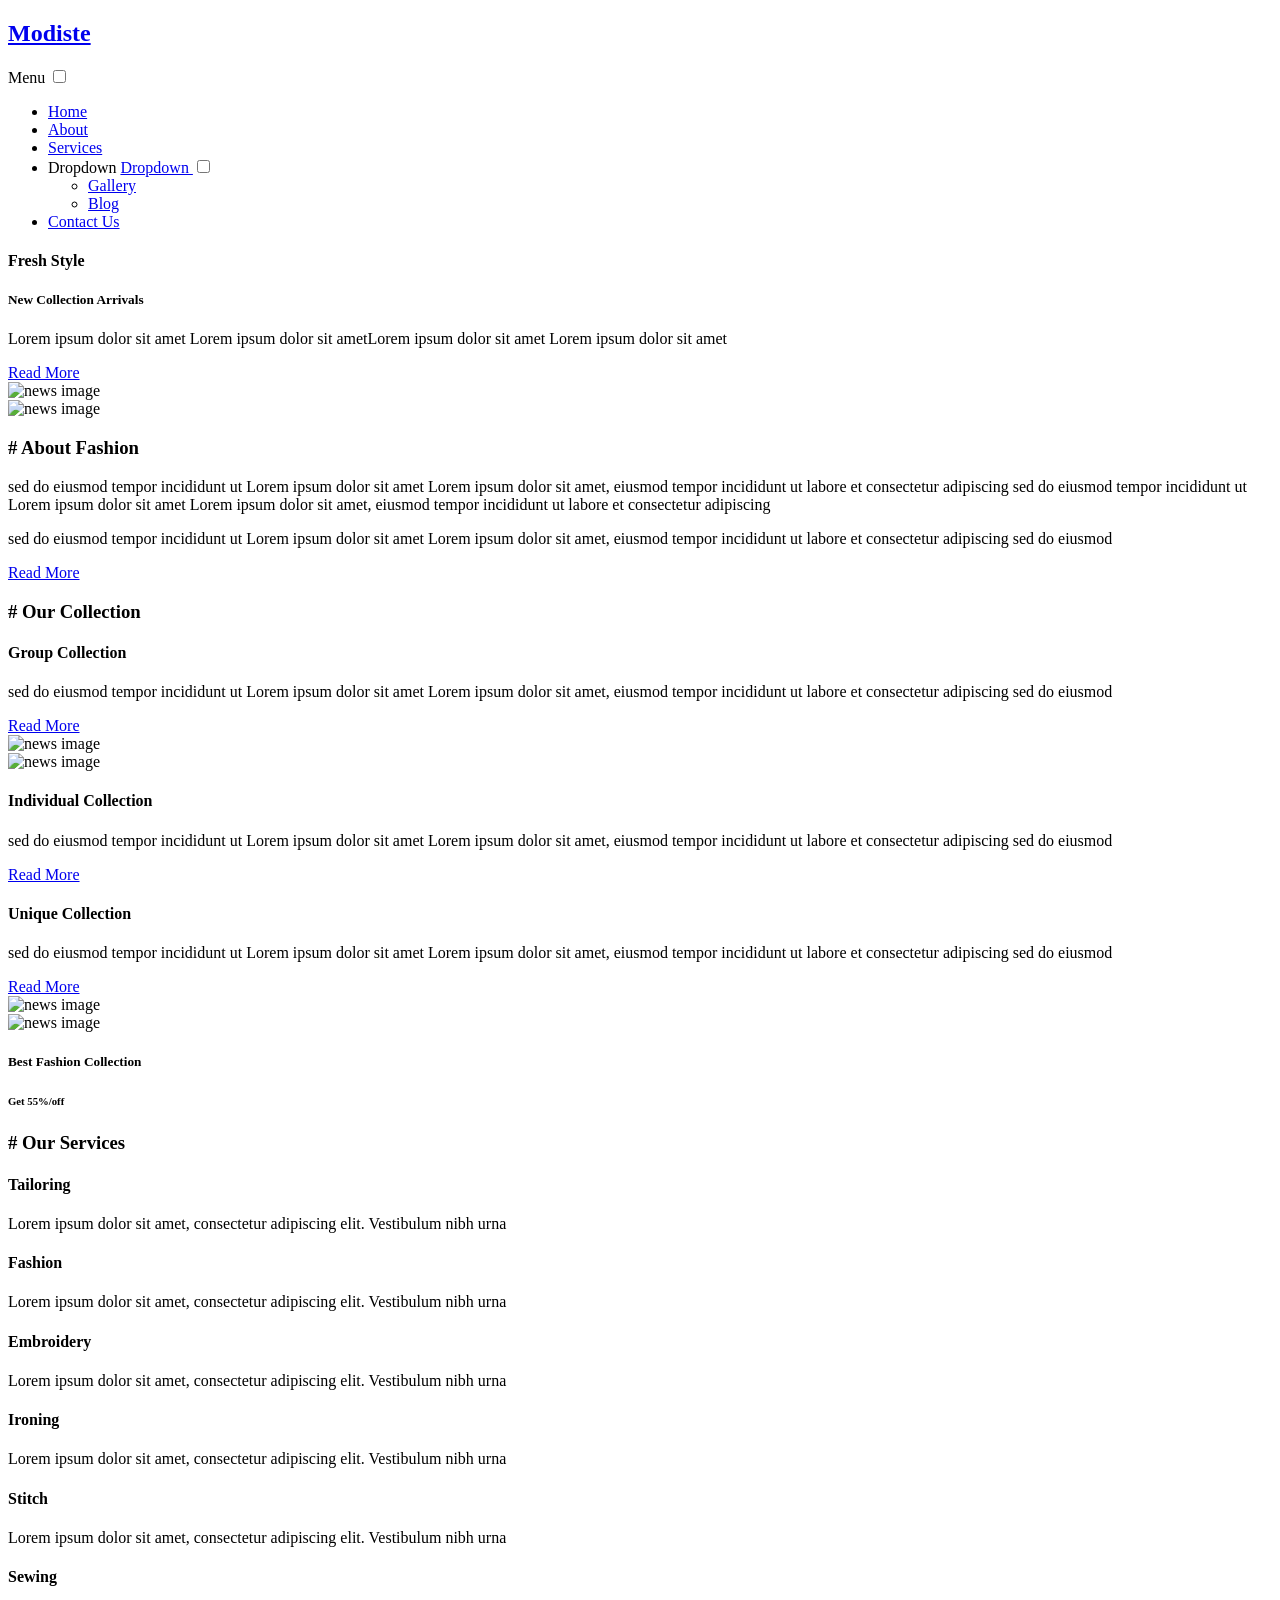
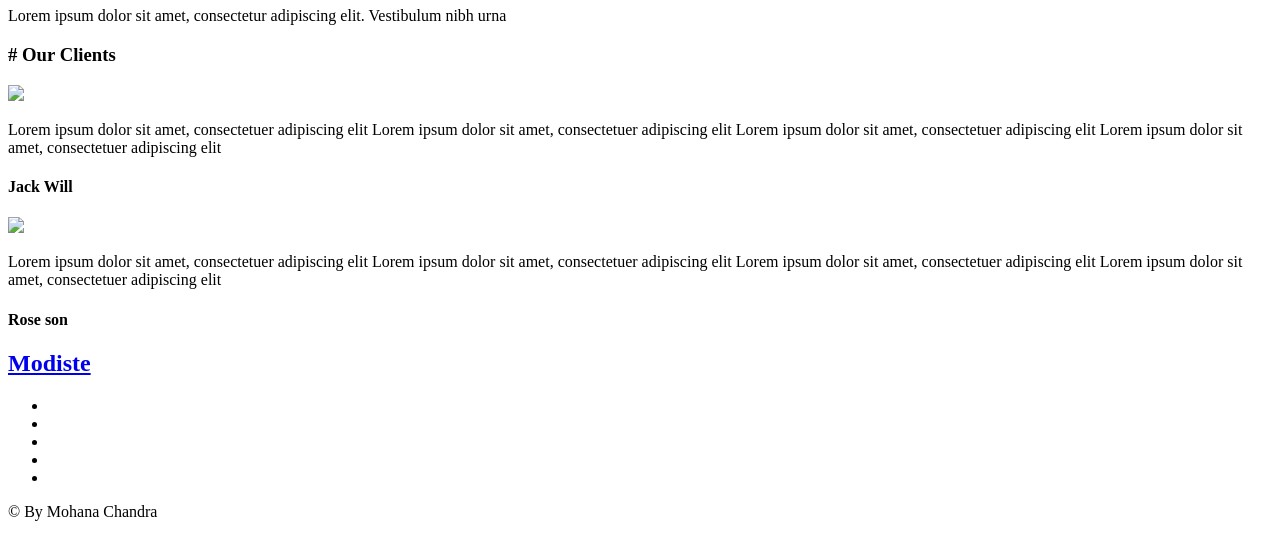
==== index.html @ 7ef31363 "Add files via upload" ====
<!--A Design by W3layouts
  Author: W3layout
  Author URL: http://w3layouts.com
  License: Creative Commons Attribution 3.0 Unported
  License URL: http://creativecommons.org/licenses/by/3.0/
  -->
<!DOCTYPE html>
<html lang="zxx">
  <head>
    <title>Fashion Store </title>
    <!--meta tags -->
    <meta charset="UTF-8">
    <meta name="viewport" content="width=device-width, initial-scale=1">
    <meta name="keywords" content="Modiste Responsive web template, Bootstrap Web Templates, Flat Web Templates, Android Compatible web template, 
      Smartphone Compatible web template, free webdesigns for Nokia, Samsung, LG, SonyEricsson, Motorola web design" />
    <script>
      addEventListener("load", function () {
      	setTimeout(hideURLbar, 0);
      }, false);
      
      function hideURLbar() {
      	window.scrollTo(0, 1);
      }
    </script>
    <!--//meta tags ends here-->
    <!--booststrap-->
    <link href="css/bootstrap.min.css" rel="stylesheet" type="text/css" media="all">
    <!--//booststrap end-->
    <!-- font-awesome icons -->
    <link href="css/font-awesome.min.css" rel="stylesheet">
    <!-- //font-awesome icons -->
    <!--stylesheets-->
    <link href="css/style.css" rel='stylesheet' type='text/css' media="all">
    <!--//stylesheets-->
    <link href="//fonts.googleapis.com/css?family=Thasadith:400,700" rel="stylesheet">
    <link href="//fonts.googleapis.com/css?family=Source+Sans+Pro:400,600" rel="stylesheet">
  </head>
  <body>
    <div class="main-top" id="home">
      <!-- header -->
      <div class="headder-top">
        <!-- nav -->
        <nav >
          <div id="logo">
            <h1><a href="index.html">Modiste</a></h1>
          </div>
          <label for="drop" class="toggle">Menu</label>
          <input type="checkbox" id="drop">
          <ul class="menu mt-2">
            <li class="active"><a href="index.html">Home</a></li>
            <li class="mx-lg-3 mx-md-2 my-md-0 my-1"><a href="about.html">About</a></li>
            <li><a href="service.html">Services</a></li>
            <li class="mx-lg-3 mx-md-2 my-md-0 my-1">
              <!-- First Tier Drop Down -->
              <label for="drop-2" class="toggle toogle-2">Dropdown <span class="fa fa-angle-down" aria-hidden="true"></span>
              </label>
              <a href="#">Dropdown <span class="fa fa-angle-down" aria-hidden="true"></span></a>
              <input type="checkbox" id="drop-2">
              <ul>
                <li><a href="gallery.html" class="drop-text">Gallery</a></li>
                <li><a href="blog.html" class="drop-text">Blog</a></li>
              </ul>
            </li>
            <li><a href="contact.html">Contact Us</a></li>
          </ul>
        </nav>
        <!-- //nav -->
      </div>
      <!-- //header -->
      <!-- banner -->
      <div class="main-banner">
        <div class="container">
          <div class="style-banner ">
            <h4 class="mb-2">Fresh Style</h4>
            <h5>New Collection Arrivals
            </h5>
          </div>
          <div class="two-demo-button mt-md-4 mt-3">
            <p> Lorem ipsum dolor sit amet Lorem ipsum dolor sit ametLorem ipsum dolor sit amet Lorem ipsum dolor sit amet</p>
          </div>
          <div class="view-buttn mt-md-4 mt-sm-4 mt-3">
            <a href="single.html" class="btn">Read More</a>
          </div>
        </div>
      </div>
    </div>
    <!-- //banner -->
    <!-- about -->
    <section class="about py-lg-4 py-md-3 py-sm-3 py-3" id="about">
      <div class="container py-lg-5 py-md-4 py-sm-4 py-3">
        <div class="row">
          <div class="col-lg-6 about-imgs-txt">
            <div class="row">
              <div class="col-lg-6 col-md-6 col-sm-6 about-fashion-one">
                <img src="images/ab1.jpg" alt="news image" class="img-fluid">
              </div>
              <div class="col-lg-6 col-md-6 col-sm-6 about-fashion-two mt-lg-5 mt-md-4 mt-sm-3">
                <img src="images/ab2.jpg" alt="news image" class="img-fluid">
              </div>
            </div>
          </div>
          <div class="col-lg-6 text-right about-two-grids">
            <h3 class="title  mb-md-4 mb-sm-3 mb-3"># About <span>Fashion</span></h3>
            <div class="about-para-txt">
              <p>sed do eiusmod tempor incididunt ut Lorem ipsum dolor sit amet Lorem ipsum dolor sit amet, eiusmod tempor incididunt ut labore et consectetur adipiscing sed do eiusmod tempor incididunt ut Lorem ipsum dolor sit amet Lorem ipsum dolor sit amet, eiusmod tempor incididunt ut labore et consectetur adipiscing</p>
              <p class="mt-2">sed do eiusmod tempor incididunt ut Lorem ipsum dolor sit amet Lorem ipsum dolor sit amet, eiusmod tempor incididunt ut labore et consectetur adipiscing sed do eiusmod</p>
            </div>
            <div class="view-buttn mt-lg-5 mt-md-4 mt-3">
              <a href="single.html" class=" scroll">Read More</a>
            </div>
          </div>
        </div>
      </div>
    </section>
    <!-- //about -->
    <!-- collection -->
    <section class="collection py-lg-4 py-md-3 py-sm-3 py-3">
      <div class="container py-lg-5 py-md-4 py-sm-4 py-3">
        <h3 class="title mb-lg-5 mb-md-4 mb-sm-4 mb-3"># Our <span>Collection</span></h3>
        <!--row -->
        <div class="row">
          <div class="col-lg-7 col-md-6 collection-w3layouts">
            <h4> Group Collection</h4>
            <p class="mt-2">sed do eiusmod tempor incididunt ut Lorem ipsum dolor sit amet Lorem ipsum dolor sit amet, eiusmod tempor incididunt ut labore et consectetur adipiscing sed do eiusmod</p>
            <div class="view-buttn mt-lg-4 mt-3">
              <a href="single.html" class="">Read More</a>
            </div>
          </div>
          <div class="col-lg-5 col-md-6">
            <img src="images/c1.jpg" alt="news image" class="img-fluid">
          </div>
        </div>
        <!--// row -->
        <!-- row -->
        <div class="row my-lg-5 my-md-4 my-3">
          <div class="col-lg-5 col-md-6">
            <img src="images/c2.jpg" alt="news image" class="img-fluid">
          </div>
          <div class="col-lg-7 col-md-6 collection-w3layouts">
            <h4>Individual Collection</h4>
            <p class="mt-2">sed do eiusmod tempor incididunt ut Lorem ipsum dolor sit amet Lorem ipsum dolor sit amet, eiusmod tempor incididunt ut labore et consectetur adipiscing sed do eiusmod</p>
            <div class="view-buttn mt-lg-4 mt-3">
              <a href="single.html" class="">Read More</a>
            </div>
          </div>
        </div>
        <!--// row -->
        <!-- row -->
        <div class="row">
          <div class="col-lg-7 col-md-6 collection-w3layouts">
            <h4>Unique Collection</h4>
            <p class="mt-2">sed do eiusmod tempor incididunt ut Lorem ipsum dolor sit amet Lorem ipsum dolor sit amet, eiusmod tempor incididunt ut labore et consectetur adipiscing sed do eiusmod</p>
            <div class="view-buttn mt-lg-4 mt-3">
              <a href="single.html" class=" scroll">Read More</a>
            </div>
          </div>
          <div class="col-lg-5 col-md-6">
            <div class="row">
              <div class="col-lg-6 col-md-6 col-sm-6 about-fashion-one">
                <img src="images/c3.jpg" alt="news image" class="img-fluid">
              </div>
              <div class="col-lg-6 col-md-6 col-sm-6 about-fashion-two mt-lg-5 mt-md-4 mt-sm-3">
                <img src="images/ab2.jpg" alt="news image" class="img-fluid">
              </div>
            </div>
          </div>
        </div>
        <!--// row -->
      </div>
    </section>
    <!-- collection -->
    <!-- advertise -->
    <section class="advertise-count">
      <div class="container-fluid">
        <div class="row">
          <div class="col-lg-6 col-md-6 col-sm-6 adv-text">
          </div>
          <div class="col-lg-6 col-md-6 col-sm-6 counter-number">
            <div class="fashion-collet-txt">
              <h5 class="text-center">Best Fashion Collection </h5>
              <h6 class="text-center mt-lg-4 mt-3"> Get 55%/off</h6>
            </div>
          </div>
        </div>
      </div>
    </section>
    <!--//advertise -->
    <!-- service -->
    <section class="service py-lg-4 py-md-3 py-sm-3 py-3" id="service">
      <div class="container py-lg-5 py-md-4 py-sm-4 py-3">
        <h3 class="title text-center mb-lg-5 mb-md-4 mb-sm-4 mb-3"># Our <span>Services</span></h3>
        <div class="row">
          <div class="col-lg-4 col-md-6 col-sm-6 service-grid-wthree text-center">
            <div class="ser-fashion-grid">
              <div class="about-icon mb-md-4 mb-3">
                <span class="fa fa-ravelry" aria-hidden="true"></span>
              </div>
              <div class="ser-sevice-grid">
                <h4 class="pb-3">Tailoring </h4>
                <p>Lorem ipsum dolor sit amet, consectetur adipiscing elit. Vestibulum nibh urna</p>
              </div>
            </div>
          </div>
          <div class="col-lg-4 col-md-6 col-sm-6 service-grid-wthree text-center">
            <div class="ser-fashion-grid">
              <div class="about-icon mb-md-4 mb-3">
                <span class="fa fa-female" aria-hidden="true"></span>
              </div>
              <div class="ser-sevice-grid">
                <h4 class="pb-3">Fashion</h4>
                <p>Lorem ipsum dolor sit amet, consectetur adipiscing elit. Vestibulum nibh urna</p>
              </div>
            </div>
          </div>
          <div class="col-lg-4 col-md-6 col-sm-6 service-grid-wthree text-center">
            <div class="ser-fashion-grid">
              <div class="about-icon mb-md-4 mb-3">
                <span class="fa fa-area-chart" aria-hidden="true"></span>
              </div>
              <div class="ser-sevice-grid">
                <h4 class="pb-3">Embroidery</h4>
                <p>Lorem ipsum dolor sit amet, consectetur adipiscing elit. Vestibulum nibh urna</p>
              </div>
            </div>
          </div>
          <div class="col-lg-4 col-md-6 col-sm-6 mt-lg-4 mt-3 service-grid-wthree text-center">
            <div class="ser-fashion-grid">
              <div class="about-icon mb-md-4 mb-3">
                <span class="fa fa-magic" aria-hidden="true"></span>
              </div>
              <div class="ser-sevice-grid">
                <h4 class="pb-3">Ironing</h4>
                <p>Lorem ipsum dolor sit amet, consectetur adipiscing elit. Vestibulum nibh urna</p>
              </div>
            </div>
          </div>
          <div class="col-lg-4 col-md-6 col-sm-6 mt-lg-4 mt-3 service-grid-wthree text-center">
            <div class="ser-fashion-grid">
              <div class="about-icon mb-md-4 mb-3">
                <span class="fa fa-american-sign-language-interpreting" aria-hidden="true"></span>
              </div>
              <div class="ser-sevice-grid">
                <h4 class="pb-3">Stitch</h4>
                <p>Lorem ipsum dolor sit amet, consectetur adipiscing elit. Vestibulum nibh urna</p>
              </div>
            </div>
          </div>
          <div class="col-lg-4 col-md-6 col-sm-6 mt-lg-4 mt-3 service-grid-wthree text-center">
            <div class="ser-fashion-grid">
              <div class="about-icon mb-md-4 mb-3">
                <span class="fa fa-diamond" aria-hidden="true"></span>
              </div>
              <div class="ser-sevice-grid">
                <h4 class="pb-3">Sewing</h4>
                <p>Lorem ipsum dolor sit amet, consectetur adipiscing elit. Vestibulum nibh urna</p>
              </div>
            </div>
          </div>
        </div>
      </div>
    </section>
    <!-- //service -->
    <!-- client -->
    <section class="client py-lg-4 py-md-3 py-sm-3 py-3" id="client">
      <div class="container py-lg-5 py-md-4 py-sm-4 py-3">
        <h3 class="title text-right mb-lg-5 mb-md-4 mb-sm-4 mb-3"># Our <span>Clients</span></h3>
        <div class="row">
          <div class="col-lg-6 col-md-6 col-sm-6 cilent-item text-center">
            <div class="mb-lg-4 mb-3 clients-ile-img">
              <img src="images/cc2.jpg" alt=" " class="img-fluid">
            </div>
            <div class="clients-color-ile text-center">
              <p>Lorem ipsum dolor sit amet, consectetuer adipiscing elit
                Lorem ipsum dolor sit amet, consectetuer adipiscing elit
                Lorem ipsum dolor sit amet, consectetuer adipiscing elit
                Lorem ipsum dolor sit amet, consectetuer adipiscing elit
              </p>
              <div class="mt-3 clients-txt-ile">
                <h4>Jack Will</h4>
              </div>
            </div>
          </div>
          <div class="col-lg-6 col-md-6 col-sm-6 cilent-item text-center">
            <div class="mb-lg-4 mb-3 clients-ile-img">
              <img src="images/cc1.jpg" alt=" " class="img-fluid">
            </div>
            <div class="clients-color-ile text-center">
              <p>Lorem ipsum dolor sit amet, consectetuer adipiscing elit
                Lorem ipsum dolor sit amet, consectetuer adipiscing elit
                Lorem ipsum dolor sit amet, consectetuer adipiscing elit
                Lorem ipsum dolor sit amet, consectetuer adipiscing elit
              </p>
              <div class="mt-3 clients-txt-ile">
                <h4>Rose son</h4>
              </div>
            </div>
          </div>
        </div>
      </div>
    </section>
    <!--//client -->
    <!-- footer -->
    <footer class="py-lg-4 py-md-3 py-sm-3 py-3">
      <div class="container py-lg-5 py-md-5 py-sm-4 py-3">
        <div class="footer-w3layouts-head text-center">
          <h2><a href="index.html">Modiste</a></h2>
        </div>
        <div class="social-icons mt-lg-5 mt-md-4 mt-3 text-center">
          <ul>
            <li><a href="#"><span class="fa fa-facebook"></span></a></li>
            <li><a href="#"><span class="fa fa-twitter"></span></a></li>
            <li><a href="#"><span class="fa fa-rss"></span></a></li>
            <li><a href="#"><span class="fa fa-envelope"></span></a></li>
            <li><a href="#"><span class="fa fa-instagram"></span></a></li>
          </ul>
        </div>
        <div class="bottem-wthree-footer text-center pt-md-4 pt-3">
          <p> 
            © By Mohana Chandra</a>
          </p>
        </div>
        <!-- move icon -->
        <div class="text-center">
          <a href="#home" class="move-top text-center mt-3"><i class="fa fa-arrow-up" aria-hidden="true"></i></a>
        </div>
        <!--//move icon -->
      </div>
    </footer>
    <!--//footer -->
  </body>
</html>
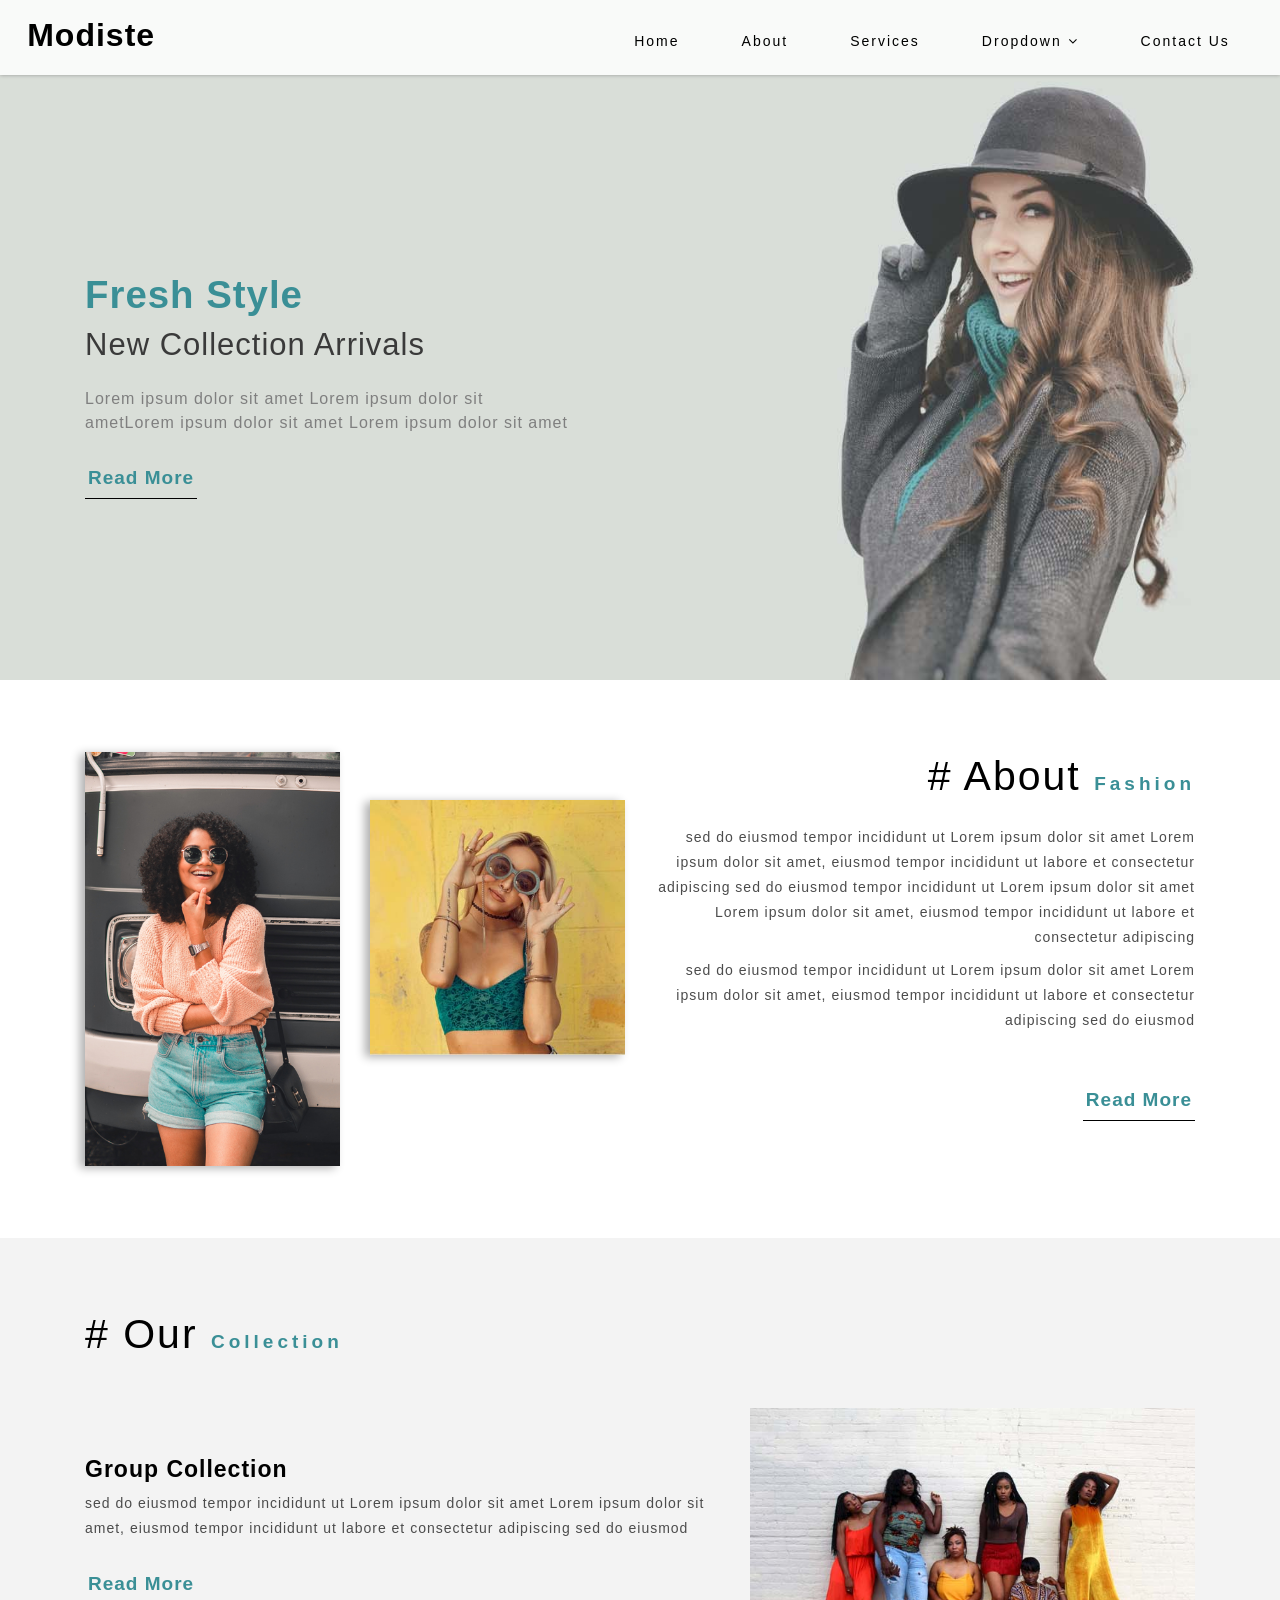
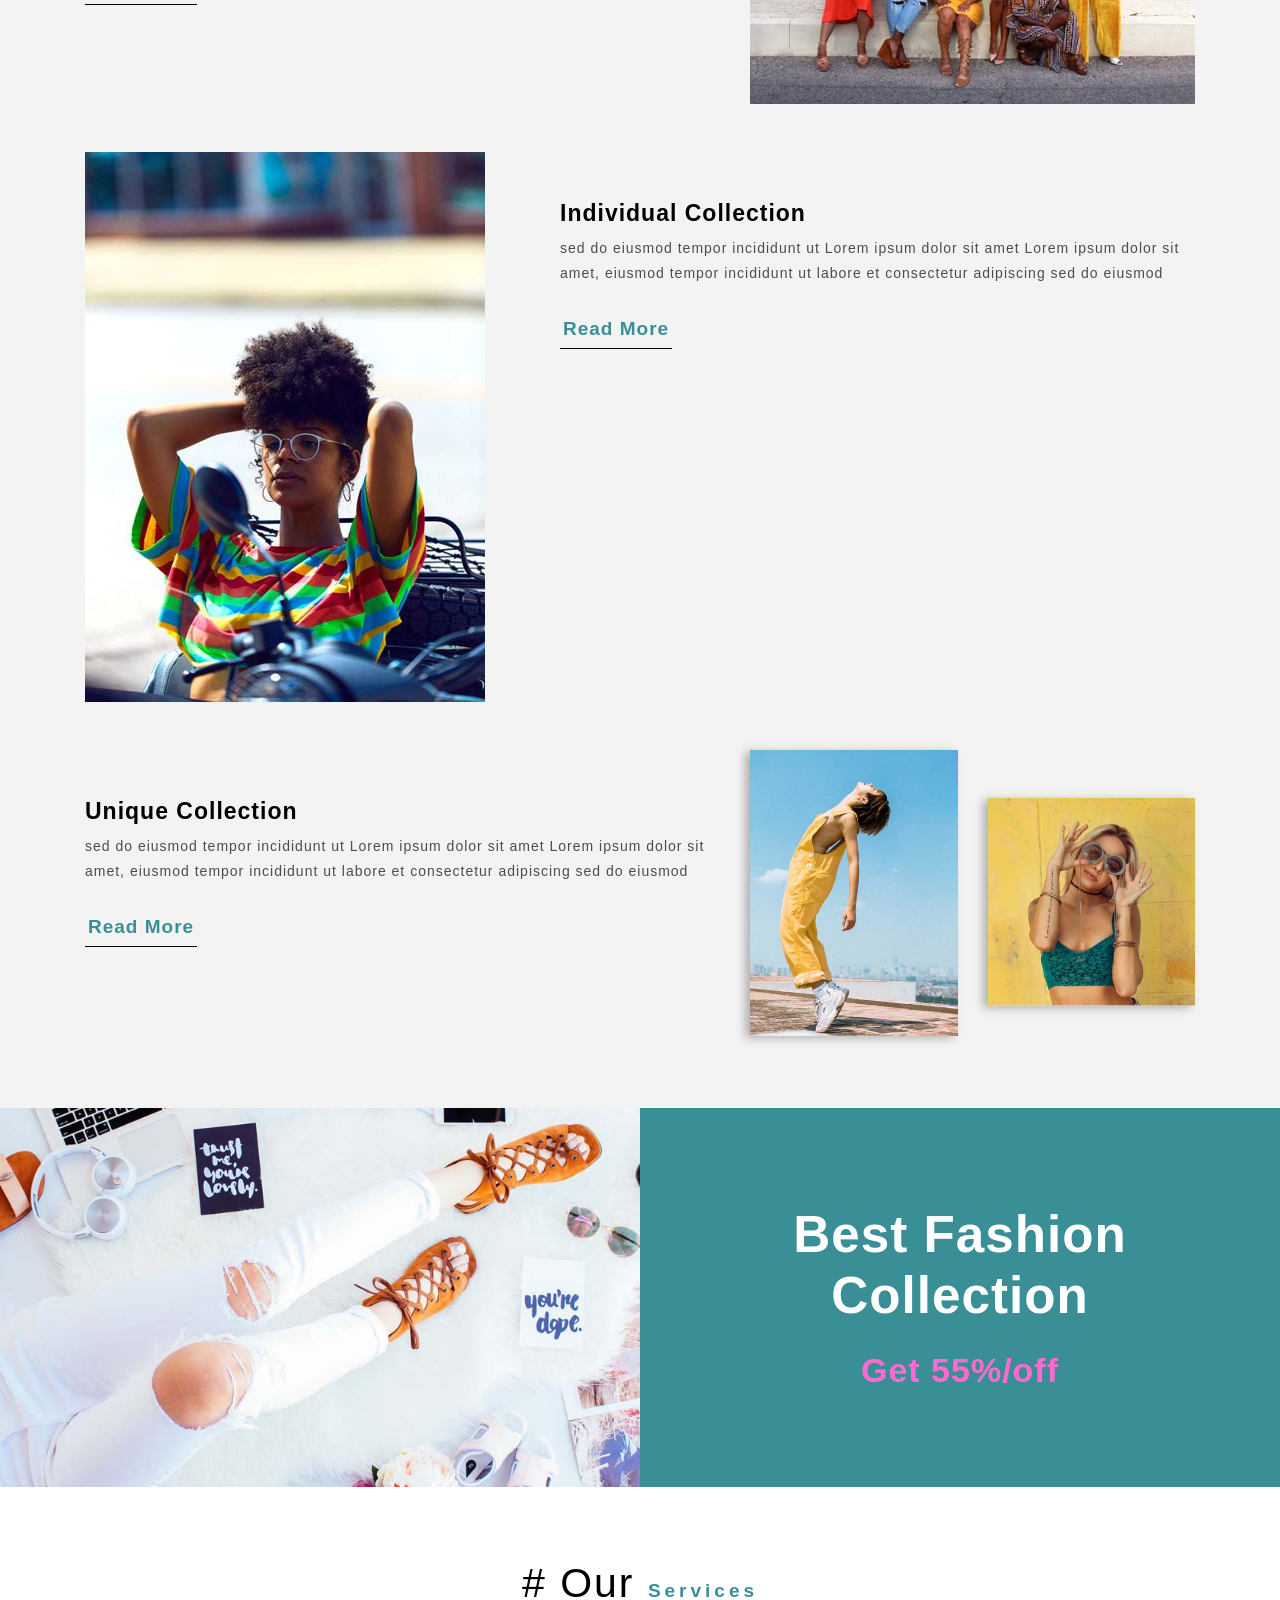
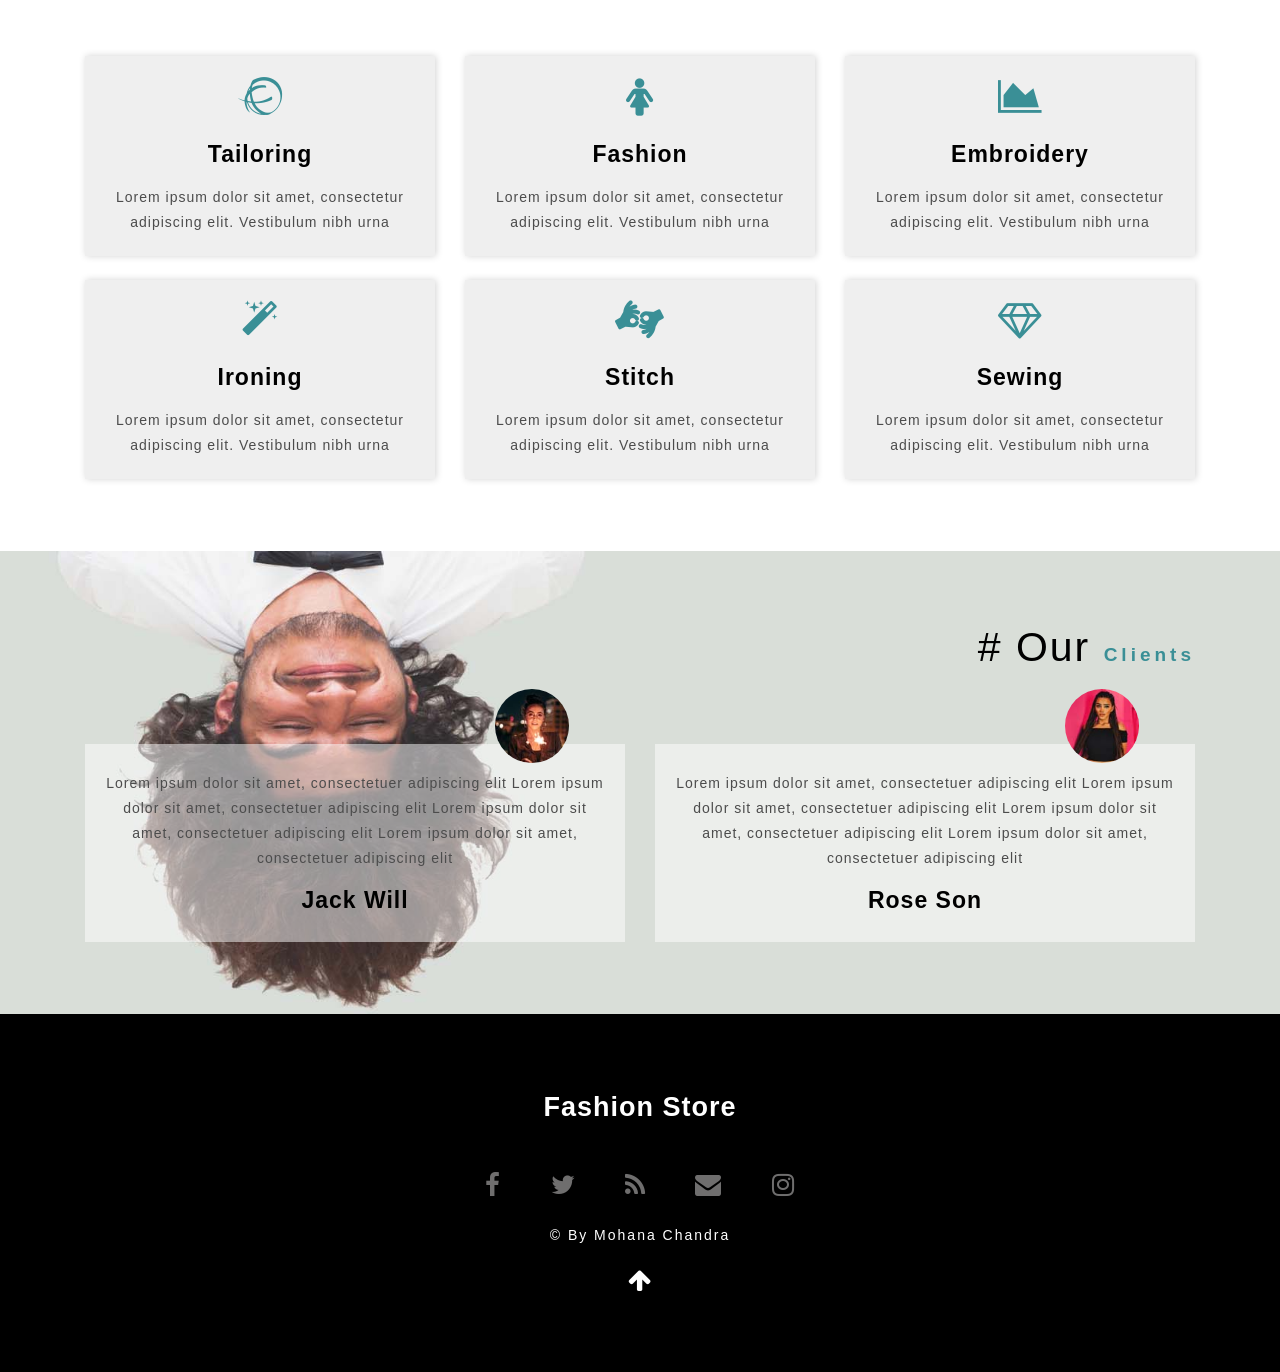
==== commit 3e40eb50: "Update index.html" ====
--- a/index.html
+++ b/index.html
@@ -303,7 +303,7 @@
     <footer class="py-lg-4 py-md-3 py-sm-3 py-3">
       <div class="container py-lg-5 py-md-5 py-sm-4 py-3">
         <div class="footer-w3layouts-head text-center">
-          <h2><a href="index.html">Modiste</a></h2>
+          <h2><a href="index.html">Fashion Store </a></h2>
         </div>
         <div class="social-icons mt-lg-5 mt-md-4 mt-3 text-center">
           <ul>
@@ -328,4 +328,4 @@
     </footer>
     <!--//footer -->
   </body>
-</html>+</html>
--- a/css/style.css
+++ b/css/style.css
@@ -0,0 +1,1546 @@
+/*--Author: W3layouts
+Author URL: http://w3layouts.com
+License: Creative Commons Attribution 3.0 Unported
+License URL: http://creativecommons.org/licenses/by/3.0/
+--*/
+
+html {
+  scroll-behavior: smooth;
+}
+
+html,
+body {
+  padding: 0;
+  margin: 0;
+  background: #fff;
+  letter-spacing: 1px;
+  font-family: 'Source Sans Pro', sans-serif;
+}
+
+body a {
+  outline: none;
+  transition: 0.5s all;
+  -webkit-transition: 0.5s all;
+  -moz-transition: 0.5s all;
+  -o-transition: 0.5s all;
+  -ms-transition: 0.5s all;
+  text-decoration: none;
+}
+
+body a:hover {
+  text-decoration: none;
+}
+
+body a:focus,
+a:hover {
+  text-decoration: none;
+}
+
+input[type="button"],
+input[type="submit"] {
+  transition: 0.5s all;
+  -webkit-transition: 0.5s all;
+  -moz-transition: 0.5s all;
+  -o-transition: 0.5s all;
+  -ms-transition: 0.5s all;
+  letter-spacing: 1px;
+  font-family: 'Source Sans Pro', sans-serif;
+}
+
+select,
+input[type="email"],
+input[type="text"],
+input[type=password],
+input[type="button"],
+input[type="submit"],
+textarea {
+  font-family: 'Source Sans Pro', sans-serif;
+  transition: 0.5s all;
+  -webkit-transition: 0.5s all;
+  -moz-transition: 0.5s all;
+  -o-transition: 0.5s all;
+  -ms-transition: 0.5s all;
+  letter-spacing: 1px;
+}
+
+h1,
+h2,
+h3,
+h4,
+h5,
+h6 {
+  margin: 0;
+  padding: 0;
+  letter-spacing: 1px;
+  font-family: 'Thasadith', sans-serif;
+}
+
+p {
+  margin: 0;
+  padding: 0;
+  letter-spacing: 1px;
+  font-family: 'Source Sans Pro', sans-serif;
+}
+
+ul {
+  margin: 0;
+  padding: 0;
+  list-style-type: none;
+}
+
+ul li {
+  display: inline-block;
+}
+
+
+/*-- //Reset-Code --*/
+
+.title {
+  font-size: 44px;
+  color: #000;
+  letter-spacing: 2px;
+  font-weight: 400;
+  text-transform: capitalize;
+}
+
+.title span {
+  font-size: 19px;
+  color: #3a8f96;
+  letter-spacing: 5px;
+  font-weight: bold;
+}
+
+.collection-w3layouts h4,
+.ser-sevice-grid h4,
+.clients-txt-ile h4,
+.contact-list-grid h4,
+.blog-left-sub h4 a,
+.comments-grid-right h4,
+.single-title h4 {
+  font-size: 25px;
+  color: #000000;
+  text-transform: capitalize;
+  font-weight: bold;
+}
+
+.about-grid-title p,
+.about-para-txt p,
+.collection-w3layouts p,
+.ser-sevice-grid p,
+.clients-color-ile p,
+.contact-list-grid p a,
+.contact-list-grid p,
+.blog-left-sub p,
+.blog-image p,
+.blog-date-time ul li a,
+.single-title p,
+.single-title ul li,
+.single-title ul li a {
+  font-size: 14px;
+  color: #4c4c4c;
+  line-height: 25px;
+}
+
+
+/* header */
+
+
+/* navigation */
+
+
+/* CSS Document */
+
+.toggle-2,
+.toggle,
+[id^=drop] {
+  display: none;
+}
+
+
+/* Giving a background-color to the nav container. */
+
+nav {
+  margin: 0;
+  padding: 0;
+}
+
+#logo a {
+  float: left;
+  display: initial;
+  font-weight: 700;
+  font-size: 35px;
+  letter-spacing: 1px;
+  color: #000;
+  padding: 0;
+}
+
+
+/* Since we'll have the "ul li" "float:left"
+* we need to add a clear after the container. */
+
+nav:after {
+  content: "";
+  display: table;
+  clear: both;
+}
+
+
+/* Removing padding, margin and "list-style" from the "ul",
+* and adding "position:reltive" */
+
+nav ul {
+  float: right;
+  padding: 0;
+  margin: 0;
+  list-style: none;
+  position: relative;
+}
+
+
+/* Positioning the navigation items inline */
+
+nav ul li {
+  margin: 0px;
+  display: inline-block;
+  float: left;
+}
+
+
+/* Styling the links */
+
+nav ul li a {
+  color: #000;
+  text-transform: capitalize;
+  font-weight: 400;
+  font-size: 14px;
+  letter-spacing: 2px;
+  background: transparent;
+  padding: 7px 28px;
+  display: inline-block;
+  transition: 0.5s all;
+  -webkit-transition: 0.5s all;
+  -moz-transition: 0.5s all;
+  -o-transition: 0.5s all;
+  -ms-transition: 0.5s all;
+}
+
+nav ul li ul li:hover {
+  background: #f8f9fa;
+}
+
+.menu li .drop-text:hover {
+  color: #000;
+  border: none;
+}
+
+
+/* Background color change on Hover */
+
+
+/*.menu li.active a,.menu li a:hover{border-bottom: 1px solid #d4d4d4;}*/
+
+.menu li a:hover {
+  opacity: 0.8;
+  color: #000;
+  transition: 0.5s all;
+  -webkit-transition: 0.5s all;
+  -moz-transition: 0.5s all;
+  -o-transition: 0.5s all;
+  -ms-transition: 0.5s all;
+}
+
+
+/* Hide Dropdowns by Default
+* and giving it a position of absolute */
+
+nav ul ul {
+  display: none;
+  position: absolute;
+  top: 33px;
+  background: #000;
+  padding: 10px;
+  border-radius: 4px;
+  box-shadow: -1px 1px 5px black;
+}
+
+
+/* Display Dropdowns on Hover */
+
+nav ul li:hover>ul {
+  display: inherit;
+}
+
+
+/* Fisrt Tier Dropdown */
+
+nav ul ul li {
+  width: 170px;
+  float: none;
+  display: list-item;
+  position: relative;
+}
+
+nav ul ul li a {
+  color: #fff;
+  padding: 5px 10px;
+  display: block;
+  background: transparent;
+}
+
+
+/* Second, Third and more Tiers	
+* We move the 2nd and 3rd etc tier dropdowns to the left
+* by the amount of the width of the first tier.
+*/
+
+nav ul ul ul li {
+  position: relative;
+  top: -60px;
+  /* has to be the same number as the "width" of "nav ul ul li" */
+  left: 170px;
+}
+
+
+/* Change ' +' in order to change the Dropdown symbol */
+
+li>a:only-child:after {
+  content: '';
+}
+
+a.reqe-button {
+  border: 2px solid rgba(255, 255, 255, 0.35);
+  border-radius: 4px;
+}
+
+
+/* Media Queries
+--------------------------------------------- */
+
+@media(max-width: 800px) {
+  nav a {
+    font-size: 13px;
+  }
+}
+
+@media all and (max-width: 767px) {
+  #logo {
+    display: block;
+    padding: 0;
+    width: 100%;
+    text-align: center;
+    float: none;
+  }
+  nav {
+    margin: 0;
+  }
+  /* Hide the navigation menu by default */
+  /* Also hide the  */
+  .toggle+a,
+  .menu {
+    display: none;
+  }
+  /* Stylinf the toggle lable */
+  .toggle {
+    display: block;
+    padding: 6px 17px;
+    font-size: 14px;
+    text-decoration: none;
+    border: none;
+    float: right;
+    background-color: #3a8f96;
+    color: #fff;
+    border-radius: 50px;
+    cursor: pointer;
+  }
+  .menu .toggle {
+    float: none;
+    text-align: center;
+    margin: auto;
+    max-width: 138px;
+    padding: 10px 18px;
+    font-weight: normal;
+    font-size: 15px;
+    letter-spacing: 1px;
+    transition: 0.5s all;
+    -webkit-transition: 0.5s all;
+    -moz-transition: 0.5s all;
+    -o-transition: 0.5s all;
+    -ms-transition: 0.5s all;
+  }
+  .menu .toggle:hover {
+    color: #000;
+	opacity:.8;
+    transition: 0.5s all;
+    -webkit-transition: 0.5s all;
+    -moz-transition: 0.5s all;
+    -o-transition: 0.5s all;
+    -ms-transition: 0.5s all;
+  }
+  .toggle:hover {
+    color: #000;
+    transition: 0.5s all;
+    -webkit-transition: 0.5s all;
+    -moz-transition: 0.5s all;
+    -o-transition: 0.5s all;
+    -ms-transition: 0.5s all;
+  }
+  label.toggle.toogle-2 {
+    background: transparent;
+    text-transform: capitalize;
+    font-size: 14px;
+    color: #000;
+  }
+  /* Display Dropdown when clicked on Parent Lable */
+  [id^=drop]:checked+ul {
+    display: block;
+    background: #3a8f96;
+    padding: 15px 0;
+    text-align: center;
+    width: 100%;
+  }
+  /* Change menu item's width to 100% */
+  nav ul li {
+    display: block;
+    width: 100%;
+    padding: 5px 0;
+  }
+  nav ul ul .toggle,
+  nav ul ul a {
+    padding: 0 40px;
+  }
+  nav ul ul ul a {
+    padding: 0 80px;
+  }
+  nav a:hover,
+  nav ul ul ul a {
+    background-color: transparent;
+  }
+  nav ul li ul li .toggle,
+  nav ul ul a,
+  nav ul ul ul a {
+    padding: 14px 20px;
+    color: #FFF;
+    font-size: 15px;
+  }
+  /* 
+nav ul li ul li .toggle,
+nav ul ul a {
+background-color: #212121;
+} */
+  /* Hide Dropdowns by Default */
+  nav ul ul {
+    float: none;
+    position: static;
+    color: #ffffff;
+    /* has to be the same number as the "line-height" of "nav a" */
+  }
+  /* Hide menus on hover */
+  nav ul ul li:hover>ul,
+  nav ul li:hover>ul {
+    display: none;
+  }
+  /* Fisrt Tier Dropdown */
+  nav ul ul li {
+    display: block;
+    width: 100%;
+    padding: 0;
+  }
+  nav ul ul ul li {
+    position: static;
+    /* has to be the same number as the "width" of "nav ul ul li" */
+  }
+  nav a {
+    color: #000;
+    font-size: 15px;
+  }
+  .menu li.active a,
+  .menu li a:hover {
+    background: transparent;
+  }
+}
+
+@media all and (max-width: 568px) {
+  nav a,
+  .menu .toggle,
+  nav ul li ul li .toggle,
+  nav ul ul a,
+  nav ul ul ul a {
+    font-size: 14px;
+  }
+}
+
+@media all and (max-width: 320px) {
+  nav a,
+  .menu .toggle,
+  nav ul li ul li .toggle,
+  nav ul ul a,
+  nav ul ul ul a {
+    font-size: 13px;
+  }
+}
+
+
+/*-- dropdown --*/
+
+
+/* banner */
+
+.main-top {
+  background: url(../images/b3.jpg) no-repeat bottom;
+  background-size: cover;
+  -webkit-background-size: cover;
+  -moz-background-size: cover;
+  -o-background-size: cover;
+  -ms-background-size: cover;
+  min-height: 800px;
+}
+
+.headder-top {
+  background: rgba(255, 255, 255, 0.85);
+  position: absolute;
+  width: 100%;
+  padding: 1em 2em;
+  box-shadow: 0 0 4px #969595;
+}
+
+.style-banner {
+  padding-top: 20em;
+}
+
+.style-banner h5 {
+  font-size: 35px;
+  color: #3a3a3a;
+}
+
+.two-demo-button p {
+  color: #7f7f7f;
+  font-weight: 400;
+  padding-right: 39em;
+  font-size: 16px;
+  /* text-shadow: 0px 1px 8px black; */
+}
+
+.main-banner h4 {
+  color: #3a8f96;
+  font-size: 2.7em;
+  font-weight: 700;
+}
+
+.view-buttn a {
+  font-size: 19px;
+  color: #3a8f96;
+  text-decoration: none;
+  text-transform: capitalize;
+  display: inline-block;
+  letter-spacing: 1px;
+  outline: none;
+  font-weight: 700;
+  border-radius: 0px;
+  /* background-color: #3a8f96; */
+  padding: 5px 3px;
+  border: none;
+  border-bottom: 1px solid #000;
+}
+
+.view-buttn a:hover,
+button.btn1:hover,
+.sent-butnn:hover {
+  opacity: 0.8;
+}
+
+
+/* //banner */
+
+
+/*--inner-banner -- */
+
+.inner_page-banner {
+  text-align: center;
+  background: url(../images/b3.jpg) no-repeat center;
+  background-size: cover;
+  -webkit-background-size: cover;
+  -moz-background-size: cover;
+  -o-background-size: cover;
+  -ms-background-size: cover;
+  min-height: 300px;
+}
+
+.using-border {
+  width: 100%;
+  border: none;
+  background: #3a8f96;
+  text-align: center;
+}
+
+ul.short_ls li a {
+  color: #ffffff;
+  text-decoration: none;
+}
+
+ul.short_ls li {
+  list-style: none;
+  display: inline-block;
+  letter-spacing: 1px;
+  font-size: 14px;
+  color: #000;
+}
+
+
+/*-- //inner-banner --*/
+
+
+/* about */
+
+.about-oil-w3layouts {
+  padding: 3em 1em;
+  color: #000;
+  background: #efefef;
+  box-shadow: 0px 0px 10px #cecece;
+}
+
+.about-icon span {
+  font-size: 40px;
+  color: #3a8f96;
+}
+
+.about-fashion-two img,
+.about-fashion-one img {
+  box-shadow: -9px 10px 3px #3a8f96;
+  box-shadow: -5px 2px 9px #afafaf;
+}
+
+
+/*--// about-- */
+
+
+/*-- collection-- */
+
+.collection {
+  background: #f3f3f3;
+}
+
+.collection-w3layouts {
+  padding-top: 3em;
+}
+
+
+/*--// collection-- */
+
+
+/*-- adv-text-- */
+
+.adv-text {
+  background: url(../images/adv.jpg) no-repeat center;
+  background-size: cover;
+  -webkit-background-size: cover;
+  -moz-background-size: cover;
+  -o-background-size: cover;
+  -ms-background-size: cover;
+  min-height: 260px;
+}
+
+.counter-number {
+  background: #3a8f96;
+  padding: 7em 2em;
+}
+
+.fashion-collet-txt h5 {
+  font-size: 3.5em;
+  font-weight: bold;
+  color: #fff;
+}
+
+.fashion-collet-txt h6,
+.newsletter h4 {
+  font-size: 34px;
+  color: #ff6ad1;
+  font-weight: 600;
+}
+
+
+/*--//adv-text-- */
+
+
+/*--service-- */
+
+.ser-fashion-grid {
+  padding: 1.5em 1.5em;
+  background: #efefef;
+  box-shadow: 1px 0px 7px #d2d2d2;
+}
+
+
+/*--//service-- */
+
+
+/*-- client-- */
+
+.client {
+  background: url(../images/b6.jpg) no-repeat center;
+  background-size: cover;
+  -webkit-background-size: cover;
+  -moz-background-size: cover;
+  -o-background-size: cover;
+  -ms-background-size: cover;
+}
+
+.clients-color-ile {
+  padding: 2em 1.5em;
+  background: rgba(255, 255, 255, 0.5);
+}
+
+.cilent-item {
+  position: relative;
+}
+
+.clients-ile-img img {
+  -webkit-border-radius: 50px;
+  -moz-border-radius: 50px;
+  border-radius: 50px;
+  position: absolute;
+  top: -31px;
+  width: 13%;
+  right: 71px;
+}
+
+
+/*--//client-- */
+
+
+/*--// gallery-- */
+
+
+/* popup */
+
+.popup-effect {
+  position: fixed;
+  top: 0;
+  bottom: 0;
+  left: 0;
+  right: 0;
+  background: rgba(0, 0, 0, 0.7);
+  transition: opacity 0ms;
+  visibility: hidden;
+  opacity: 0;
+  z-index: 99;
+}
+
+.popup-effect:target {
+  visibility: visible;
+  opacity: 1;
+}
+
+.popup {
+  background: #fff;
+  border-radius: 4px;
+  max-width: 430px;
+  position: relative;
+  margin: 3em auto;
+  padding: 3em 2em;
+  z-index: 999;
+  text-align: center;
+}
+
+.popup .close {
+  position: absolute;
+  top: 5px;
+  right: 15px;
+  transition: all 200ms;
+  font-size: 30px;
+  font-weight: bold;
+  text-decoration: none;
+  color: #000;
+}
+
+.popup .close:hover {
+  color: #686de0;
+}
+
+
+/* //popup */
+
+
+/*--// gallery-- */
+
+
+/*-- stats-count-- */
+
+.stats-count {
+  background: url(../images/bb1.jpg) no-repeat center;
+  background-size: cover;
+  -webkit-background-size: cover;
+  -moz-background-size: cover;
+  -o-background-size: cover;
+  -ms-background-size: cover;
+}
+
+.number-w3three-info h5 {
+  font-size: 43px;
+  font-weight: 700;
+  color: #fff;
+}
+
+.number-w3three-info h6 {
+  font-size: 16px;
+  color: #000;
+  font-weight: 700;
+}
+/*-- stats-count-- */
+/*-- blog-- */
+
+.blog-image img {
+  -webkit-border-radius: 50px;
+  -moz-border-radius: 50px;
+  border-radius: 50px;
+}
+
+.blog-date-time ul li span {
+  color: #000000;
+  font-size: 14px;
+  padding-right: 3px;
+}
+
+.blog-date-time ul li:nth-child(1) {
+  padding-right: 10px;
+}
+
+.blog-left-sub {
+  padding: 1.5em 1em;
+}
+
+
+/*--//blog-- */
+
+
+/*-- contact--*/
+
+.address_mail_footer_grids iframe {
+  width: 100%;
+  height: 42em;
+  border: none;
+}
+
+.contact-forms input,
+.contact-forms textarea {
+  width: 100%;
+  font-size: 14px;
+  color: #000;
+  padding: .8em .7em;
+  outline: none;
+  background: #fbfbfb;
+  border: none;
+  border-radius: 0px;
+  box-shadow: 0px 0px 4px #888888;
+}
+
+.contact-forms textarea {
+  resize: none;
+  height: 10em;
+}
+
+.sent-butnn {
+  width: 100%;
+  font-size: 16px;
+  padding: 6px 26px;
+  color: #fff;
+  background: #3a8f96;
+  letter-spacing: 1px;
+}
+
+
+/*--//contact-- */
+
+
+/*--single page-- */
+
+.newsletter input[type="email"] {
+  outline: none;
+  padding: 13px 15px;
+  color: #000;
+  font-size: 14px;
+  width: 80%;
+  border-radius: 0px;
+  background: rgb(255, 255, 255);
+  border: 1px solid #fff;
+}
+
+button.btn1 {
+  width: 20%;
+  color: #fff;
+  border: 1px solid #fff;
+  padding: 11.5px 0;
+  font-size: 16px;
+  background: #8a8a8a;
+  -webkit-transition: 0.5s all;
+  -moz-transition: 0.5s all;
+  -o-transition: 0.5s all;
+  -ms-transition: 0.5s all;
+  transition: 0.5s all;
+  cursor: pointer;
+}
+
+.newsletter {
+  background: #3a8f96;
+  padding: 4em 10em;
+}
+
+
+/*-- footer-- */
+
+footer {
+  background: #000;
+}
+
+.footer-w3layouts-head h2 a {
+  font-size: 29px;
+  font-weight: 600;
+  color: #fff;
+}
+
+.bottem-wthree-footer p {
+  font-size: 14px;
+  color: #fff;
+  letter-spacing: 2px;
+}
+
+.bottem-wthree-footer p a {
+  color: #3a8f96;
+}
+
+.social-icons ul li a span:hover {
+  color: #fff;
+}
+
+.social-icons ul li a span {
+  color: #6f6e6e;
+  font-size: 29px;
+  margin: 0px 22px;
+  transition: 0.5s all;
+  -webkit-transition: 0.5s all;
+  transition: 0.5s all;
+  -moz-transition: 0.5s all;
+}
+a.move-top {
+display:inline-block;
+font-size:25px;
+color:#fff;
+}
+
+/*--//footer-- */
+
+
+/*--responsive--*/
+
+@media(max-width:1920px) {}
+
+@media(max-width:1680px) {}
+
+@media(max-width:1600px) {}
+
+@media(max-width:1440px) {
+  .main-top {
+    min-height: 680px;
+  }
+  .style-banner {
+    padding-top: 17em;
+  }
+  .main-banner h4 {
+    font-size: 2.4em;
+  }
+  .style-banner h5 {
+    font-size: 31px;
+  }
+  #logo a {
+    font-size: 32px;
+  }
+  .title {
+    font-size: 41px;
+  }
+  .collection-w3layouts h4,
+  .ser-sevice-grid h4,
+  .clients-txt-ile h4,
+  .contact-list-grid h4,
+  .blog-left-sub h4 a,
+  .comments-grid-right h4,
+  .single-title h4 {
+    font-size: 23px;
+  }
+  .fashion-collet-txt h5 {
+    font-size: 3.2em;
+  }
+  .about-icon span {
+    font-size: 38px;
+  }
+  .inner_page-banner {
+    min-height: 275px;
+  }
+  .number-w3three-info h5 {
+    font-size: 41px;
+  }
+  .newsletter input[type="email"] {
+    padding: 11px 15px;
+  }
+  button.btn1 {
+    padding: 9.5px 0;
+  }
+  .address_mail_footer_grids iframe {
+    height: 38em;
+  }
+}
+
+@media(max-width:1366px) {
+  .title span {
+    letter-spacing: 4px;
+  }
+  .counter-number {
+    padding: 6em 2em;
+  }
+  .ser-fashion-grid {
+    padding: 1.3em 1.5em;
+  }
+  .social-icons ul li a span {
+    font-size: 26px;
+  }
+  .footer-w3layouts-head h2 a {
+    font-size: 27px;
+  }
+}
+
+@media(max-width:1280px) {
+  nav ul li a {
+    padding: 7px 23px;
+  }
+  .headder-top {
+    padding: 1em 1.7em;
+  }
+  .clients-color-ile.text-center {
+    padding: 1.7em 1.2em;
+  }
+  .inner_page-banner {
+    min-height: 264px;
+  }
+  button.btn1 {
+    width: 22%;
+  }
+  .contact-forms textarea {
+    height: 9em;
+  }
+}
+
+@media(max-width:1080px) {
+  .two-demo-button p {
+    padding-right: 32em;
+    font-size: 15px;
+  }
+  .main-top {
+    min-height: 600px;
+  }
+  .main-banner h4 {
+    font-size: 2.2em;
+  }
+  .style-banner h5 {
+    font-size: 29px;
+  }
+  .view-buttn a {
+    font-size: 18px;
+  }
+  .style-banner {
+    padding-top: 14em;
+  }
+  .title {
+    font-size: 39px;
+  }
+  .fashion-collet-txt h5 {
+    font-size: 2.8em;
+  }
+  .about-icon span {
+    font-size: 36px;
+  }
+  .newsletter {
+    padding: 4em 8em;
+  }
+}
+
+@media(max-width:1050px) {
+  #logo a {
+    font-size: 30px;
+  }
+  .fashion-collet-txt h5 {
+    font-size: 2.6em;
+  }
+  .fashion-collet-txt h6,
+  .newsletter h4 {
+    font-size: 32px;
+  }
+  .number-w3three-info h5 {
+    font-size: 39px;
+  }
+}
+
+@media(max-width:1024px) {
+  .headder-top {
+    padding: .7em 1.5em;
+  }
+  .collection-w3layouts {
+    padding-top: 2.5em;
+  }
+  .collection-w3layouts h4,
+  .ser-sevice-grid h4,
+  .clients-txt-ile h4,
+  .contact-list-grid h4,
+  .blog-left-sub h4 a,
+  .comments-grid-right h4,
+  .single-title h4 {
+    font-size: 22px;
+  }
+  .footer-w3layouts-head h2 a {
+    font-size: 25px;
+  }
+  .newsletter {
+    padding: 3.5em 8em;
+  }
+  button.btn1 {
+    width: 25%;
+  }
+}
+
+@media(max-width:991px) {
+  .two-demo-button p {
+    padding-right: 16em;
+  }
+  .title span {
+    font-size: 18px;
+  }
+  .view-buttn a {
+    font-size: 17px;
+  }
+  .fashion-collet-txt h5 {
+    font-size: 2.4em;
+  }
+  .clients-ile-img img {
+    top: -20px;
+    width: 17%;
+  }
+  .social-icons ul li a span {
+    font-size: 23px;
+  }
+  .number-w3three-info h5 {
+    font-size: 34px;
+  }
+  .service-grid-wthree:nth-child(3) {
+    margin-top: 17px;
+  }
+  .newsletter {
+    padding: 3.5em 6em;
+  }
+  .address_mail_footer_grids iframe {
+    height: 36em;
+  }
+}
+
+@media(max-width:900px) {
+  nav ul li a {
+    padding: 5px 20px;
+  }
+  .main-top {
+    min-height: 550px;
+  }
+  .style-banner {
+    padding-top: 12em;
+  }
+  .title {
+    font-size: 37px;
+  }
+  .counter-number {
+    padding: 5em 1.5em;
+  }
+  .fashion-collet-txt h5 {
+    font-size: 2.2em;
+  }
+  .fashion-collet-txt h6,
+  .newsletter h4 {
+    font-size: 28px;
+  }
+  .social-icons ul li a span {
+    margin: 0px 19px;
+  }
+  .about-icon span {
+    font-size: 34px;
+  }
+  button.btn1 {
+    width: 28%;
+  }
+}
+
+@media(max-width:800px) {
+  .title span {
+    letter-spacing: 3px;
+  }
+  .main-banner h4 {
+    font-size: 2em;
+  }
+  .style-banner h5 {
+    font-size: 27px;
+  }
+  .about-icon span {
+    font-size: 31px;
+  }
+  .inner_page-banner {
+    min-height: 235px;
+  }
+  .number-w3three-info h5 {
+    font-size: 30px;
+  }
+  .newsletter {
+    padding: 3em 6em;
+  }
+}
+
+@media(max-width:768px) {
+  nav ul li a {
+    padding: 5px 16px;
+  }
+  .counter-number {
+    padding: 4em 1.5em;
+  }
+  #logo a {
+    font-size: 28px;
+  }
+  .social-icons ul li a span {
+    font-size: 21px;
+  }
+  .number-w3three-info h6 {
+    font-size: 15px;
+  }
+  .newsletter input[type="email"] {
+    padding: 9px 15px;
+  }
+  button.btn1 {
+    padding: 6.5px 0;
+    font-size: 15px;
+  }
+}
+
+@media(max-width:767px) {
+  .two-demo-button p {
+    padding-right: 6em;
+    font-size: 14px;
+  }
+  .collection-w3layouts:nth-child(1) {
+    margin-bottom: 29px;
+  }
+  .collection-w3layouts {
+    padding-top: 2em;
+  }
+  .fashion-collet-txt h5 {
+    font-size: 2em;
+  }
+  .social-icons ul li a span {
+    margin: 0px 16px;
+  }
+  .fashion-collet-txt h6,
+  .newsletter h4 {
+    font-size: 26px;
+  }
+  .about-imgs-txt:nth-child(2),
+  .contact-form-txt {
+    margin-top: 50px;
+  }
+  .number-w3three-info:nth-child(3),
+  .number-w3three-info:nth-child(4) {
+    margin-top: 20px;
+  }
+  .newsletter {
+    padding: 2.5em 4em;
+  }
+  button.btn1 {
+    width: 32%;
+  }
+  .contact-forms input,
+  .contact-forms textarea {
+    padding: .7em .7em;
+  }
+  .address_mail_footer_grids iframe {
+    height: 26em;
+  }
+}
+
+@media(max-width:736px) {
+  .style-banner h5 {
+    font-size: 25px;
+  }
+  .about-icon span {
+    font-size: 29px;
+  }
+  .clients-color-ile.text-center {
+    padding: 1.5em 1.2em;
+  }
+  .collection-w3layouts h4,
+  .ser-sevice-grid h4,
+  .clients-txt-ile h4,
+  .contact-list-grid h4,
+  .blog-left-sub h4 a,
+  .comments-grid-right h4,
+  .single-title h4 {
+    font-size: 21px;
+  }
+  button.btn1 {
+    width: 34%;
+  }
+}
+
+@media(max-width:667px) {
+  .main-top {
+    min-height: 514px;
+  }
+  .style-banner {
+    padding-top: 11em;
+  }
+  .title {
+    font-size: 35px;
+  }
+  .view-buttn a {
+    font-size: 16px;
+  }
+  .number-w3three-info h5 {
+    font-size: 27px;
+  }
+  .contact-forms textarea {
+    height: 8em;
+  }
+}
+
+@media(max-width:640px) {
+  .main-banner h4 {
+    font-size: 1.8em;
+  }
+  .title span {
+    font-size: 17px;
+  }
+  .fashion-collet-txt h6,
+  .newsletter h4 {
+    font-size: 24px;
+  }
+  .social-icons ul li a span {
+    font-size: 19px;
+  }
+  .newsletter {
+    padding: 2em 3em;
+  }
+  .address_mail_footer_grids iframe {
+    height: 23em;
+  }
+}
+
+@media(max-width:600px) {
+  .collection-w3layouts {
+    padding-top: 1.5em;
+  }
+  .adv-text {
+    min-height: 245px;
+  }
+  .about-icon span {
+    font-size: 27px;
+  }
+  .sent-butnn {
+    font-size: 15px;
+  }
+}
+
+@media(max-width:568px) {
+  .main-top {
+    min-height: 454px;
+  }
+  .style-banner {
+    padding-top: 10.5em;
+  }
+  .main-banner h4 {
+    font-size: 1.6em;
+  }
+  .style-banner h5 {
+    font-size: 22px;
+  }
+  .headder-top {
+    padding: .7em 1.2em;
+  }
+  .about-two-grids {
+    margin-top: 24px;
+  }
+  .counter-number {
+    padding: 3em 1.5em;
+  }
+  .service-grid-wthree:nth-child(2) {
+    margin-top: 20px;
+  }
+  .cilent-item {
+    margin-top: 40px;
+  }
+  .clients-ile-img img {
+    top: -33px;
+    width: 13%;
+  }
+  .number-w3three-info h5 {
+    font-size: 25px;
+  }
+  .inner_page-banner {
+    min-height: 225px;
+  }
+  .gallery-img-grid:nth-child(2),
+  .gallery-img-grid:nth-child(3) {
+    margin-top: 20px;
+  }
+  .single-title,
+  .contact-list-grid:nth-child(2) {
+    margin-top: 25px;
+  }
+}
+
+@media(max-width:480px) {
+  .two-demo-button p {
+    padding-right: 1em;
+  }
+  .title {
+    font-size: 34px;
+    letter-spacing: 1px;
+  }
+  .title span {
+    font-size: 16px;
+    letter-spacing: 2px;
+  }
+  .view-buttn a {
+    font-size: 15px;
+  }
+  .fashion-collet-txt h6,
+  .newsletter h4 {
+    font-size: 22px;
+  }
+  .bottem-wthree-footer p {
+    letter-spacing: 1px;
+  }
+  .newsletter {
+    padding: 2em 2em;
+  }
+  button.btn1 {
+    width: 37%;
+  }
+  .address_mail_footer_grids iframe {
+    height: 20em;
+  }
+}
+
+@media(max-width:440px) {
+  #logo a {
+    font-size: 27px;
+  }
+  .style-banner {
+    padding-top: 9.5em;
+  }
+  .fashion-collet-txt h5 {
+    font-size: 1.8em;
+  }
+  .clients-ile-img img {
+    top: -26px;
+  }
+  .bottem-wthree-footer p {
+    line-height: 28px;
+  }
+  button.btn1 {
+    width: 40%;
+  }
+}
+
+@media(max-width:414px) {
+  .main-top {
+    min-height: 420px;
+  }
+  .style-banner {
+    padding-top: 8.5em;
+  }
+  .title {
+    font-size: 32px;
+  }
+  .ser-fashion-grid {
+    padding: 1em 1em;
+  }
+  .clients-ile-img img {
+    top: -21px;
+  }
+  .number-w3three-info h5 {
+    font-size: 23px;
+  }
+  .newsletter {
+    padding: 1.5em 1.5em;
+  }
+}
+
+@media(max-width:384px) {
+  .main-banner h4 {
+    font-size: 1.4em;
+  }
+  .style-banner h5 {
+    font-size: 21px;
+  }
+  .counter-number {
+    padding: 2em 1.5em;
+  }
+  .about-icon span {
+    font-size: 25px;
+  }
+  .collection-w3layouts h4,
+  .ser-sevice-grid h4,
+  .clients-txt-ile h4,
+  .contact-list-grid h4,
+  .blog-left-sub h4 a,
+  .comments-grid-right h4,
+  .single-title h4 {
+    font-size: 20px;
+  }
+  .clients-ile-img img {
+    width: 15%;
+  }
+  button.btn1 {
+    width: 43%;
+  }
+}
+
+@media(max-width:375px) {
+  .fashion-collet-txt h5 {
+    font-size: 1.6em;
+  }
+  .cilent-item {
+    margin-top: 34px;
+  }
+  .social-icons ul li a span {
+    margin: 0px 13px;
+  }
+  .footer-w3layouts-head h2 a {
+    font-size: 23px;
+  }
+  .number-w3three-info h5 {
+    font-size: 22px;
+  }
+  .social-icons ul li a span {
+    font-size: 18px;
+  }
+}
+
+@media(max-width:320px) {
+  .style-banner {
+    padding-top: 8em;
+  }
+  .title {
+    font-size: 30px;
+  }
+  .counter-number {
+    padding: 2em 1em;
+  }
+  .clients-ile-img img {
+    width: 18%;
+  }
+  .newsletter input[type="email"] {
+    width: 100%;
+  }
+}
+
+
+/*--//responsive--*/
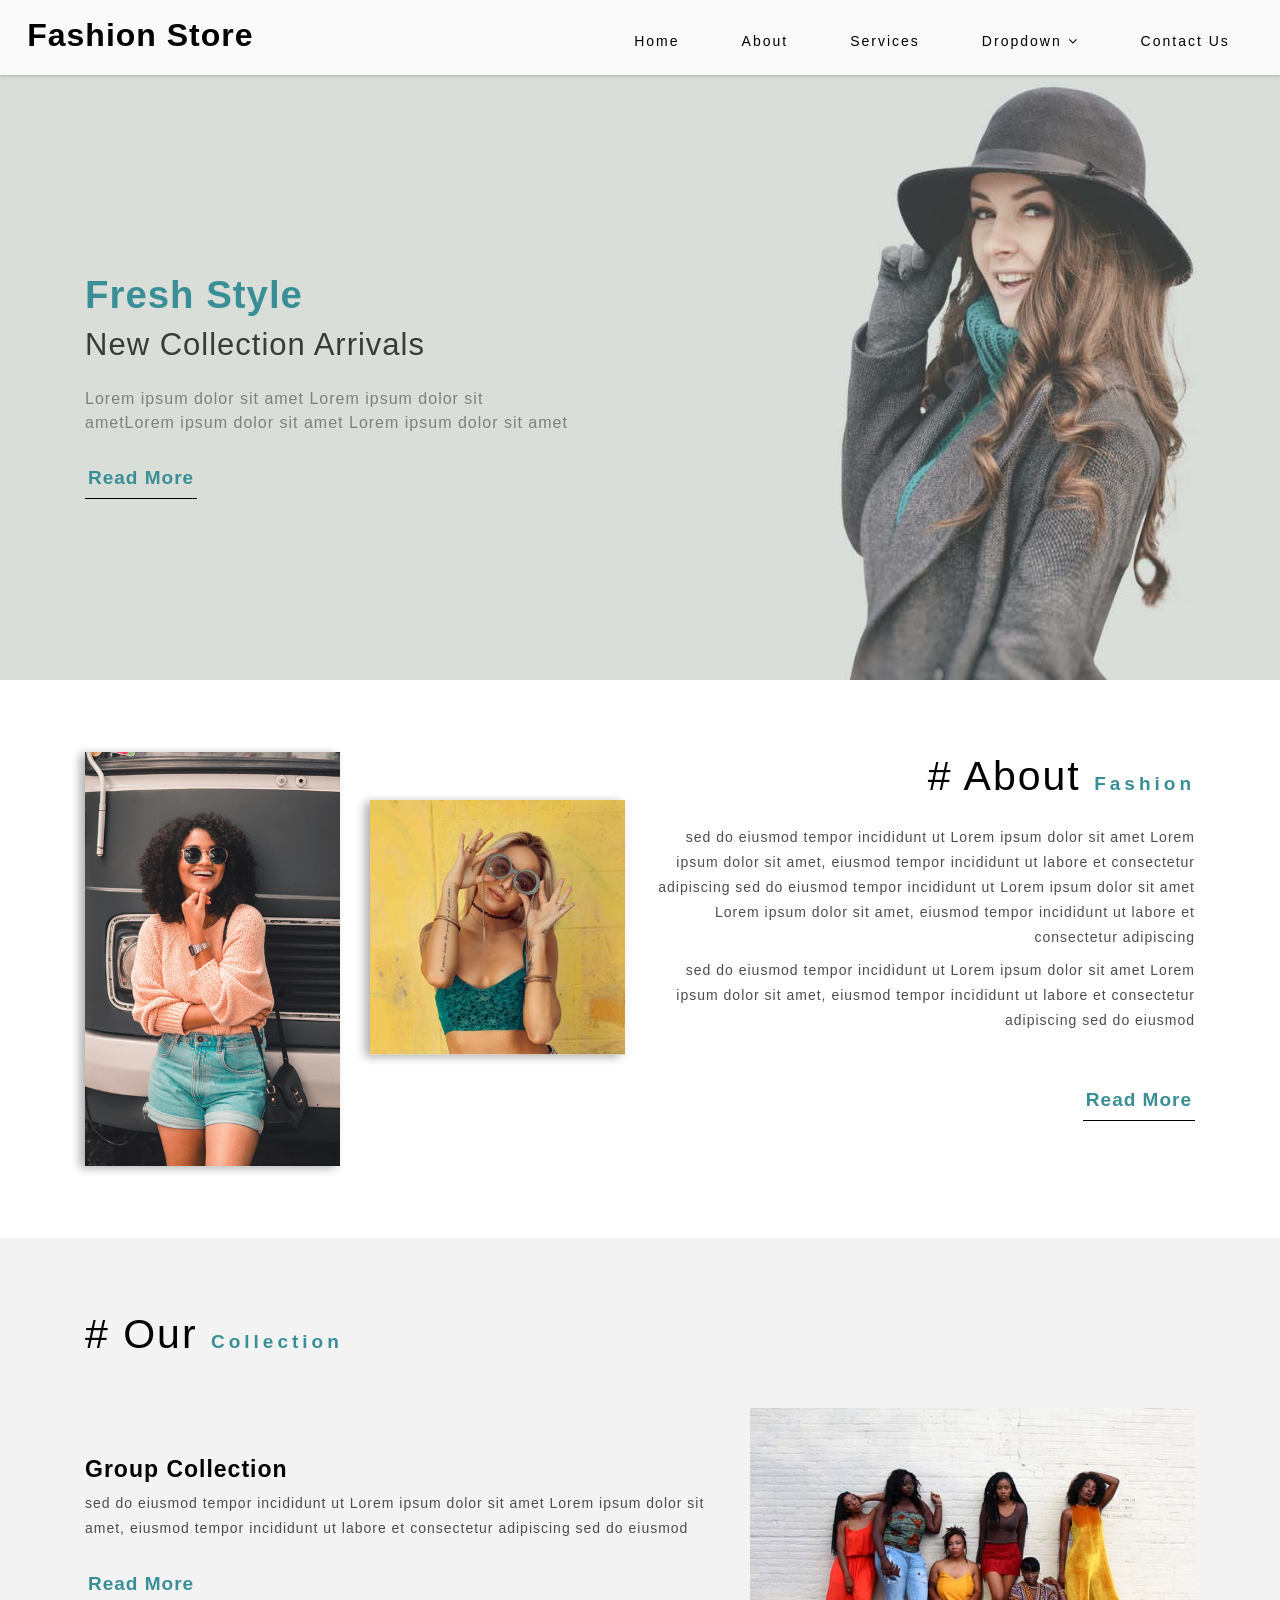
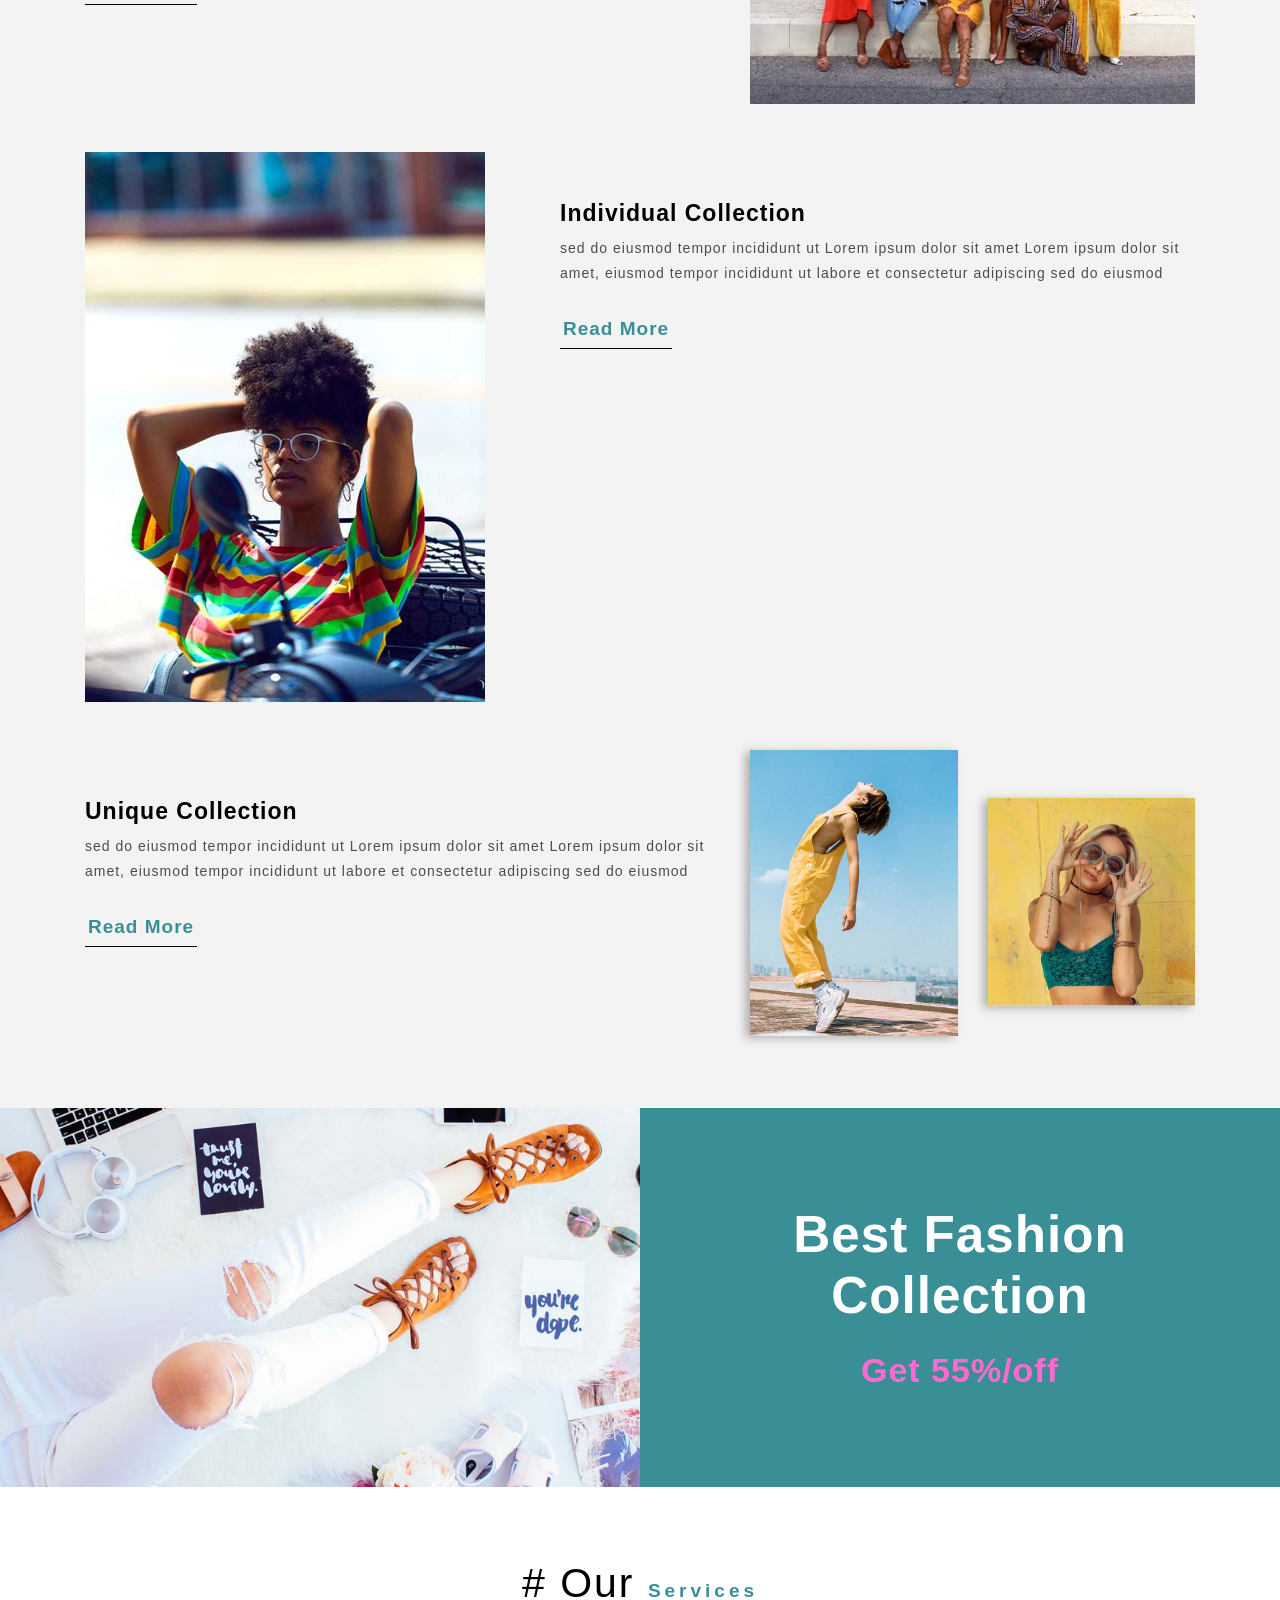
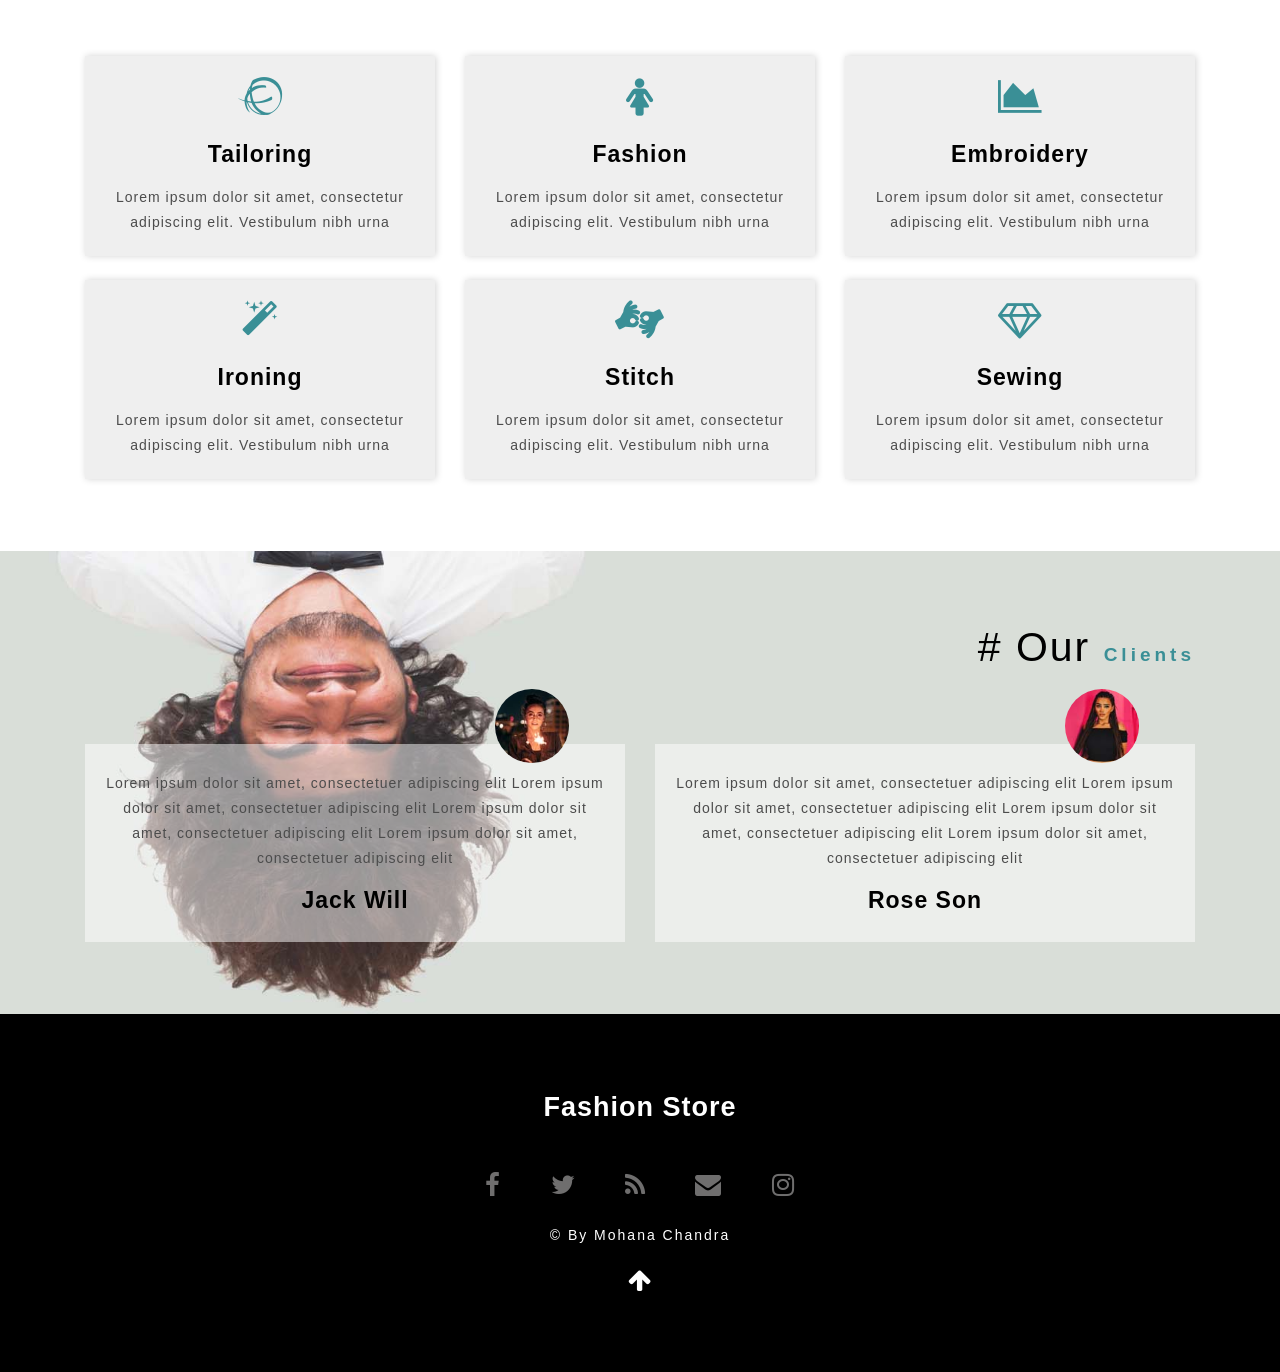
==== commit 23824472: "Update index.html" ====
--- a/index.html
+++ b/index.html
@@ -42,7 +42,7 @@
         <!-- nav -->
         <nav >
           <div id="logo">
-            <h1><a href="index.html">Modiste</a></h1>
+            <h1><a href="index.html">Fashion Store </a></h1>
           </div>
           <label for="drop" class="toggle">Menu</label>
           <input type="checkbox" id="drop">
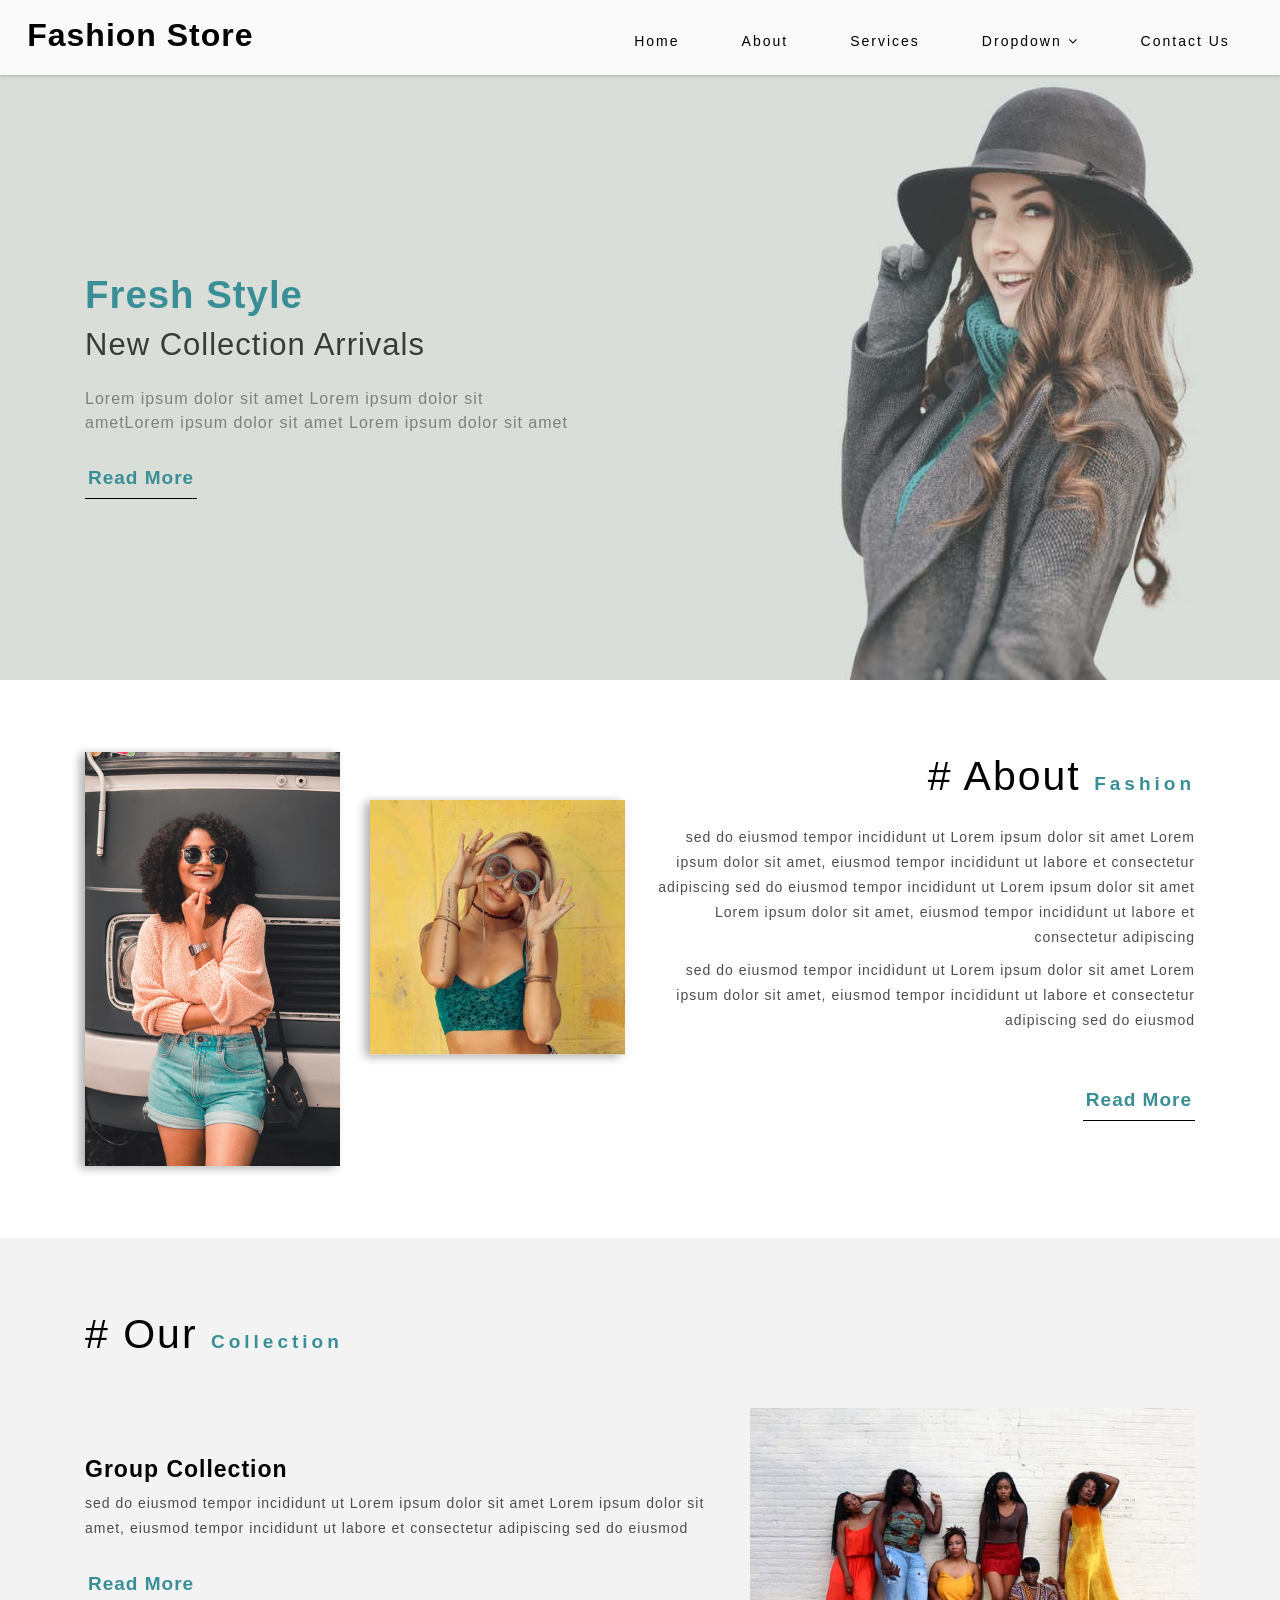
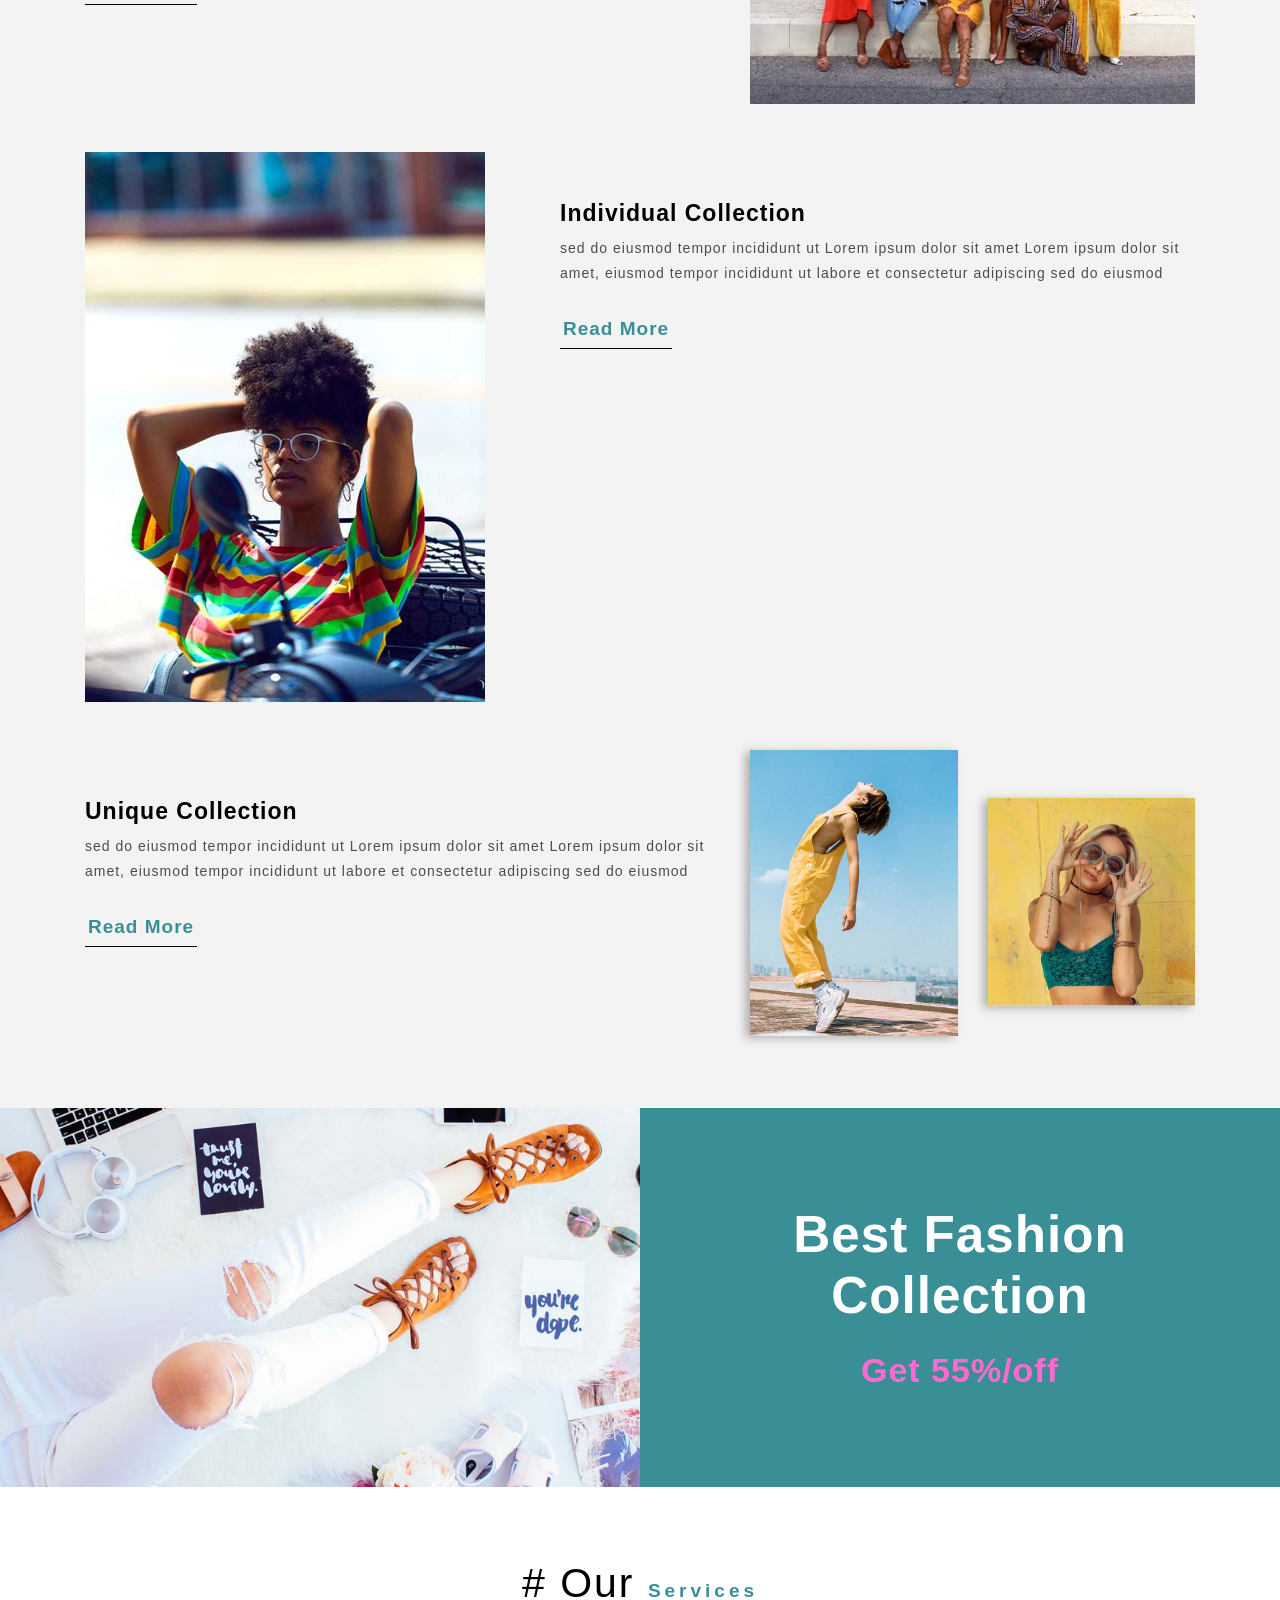
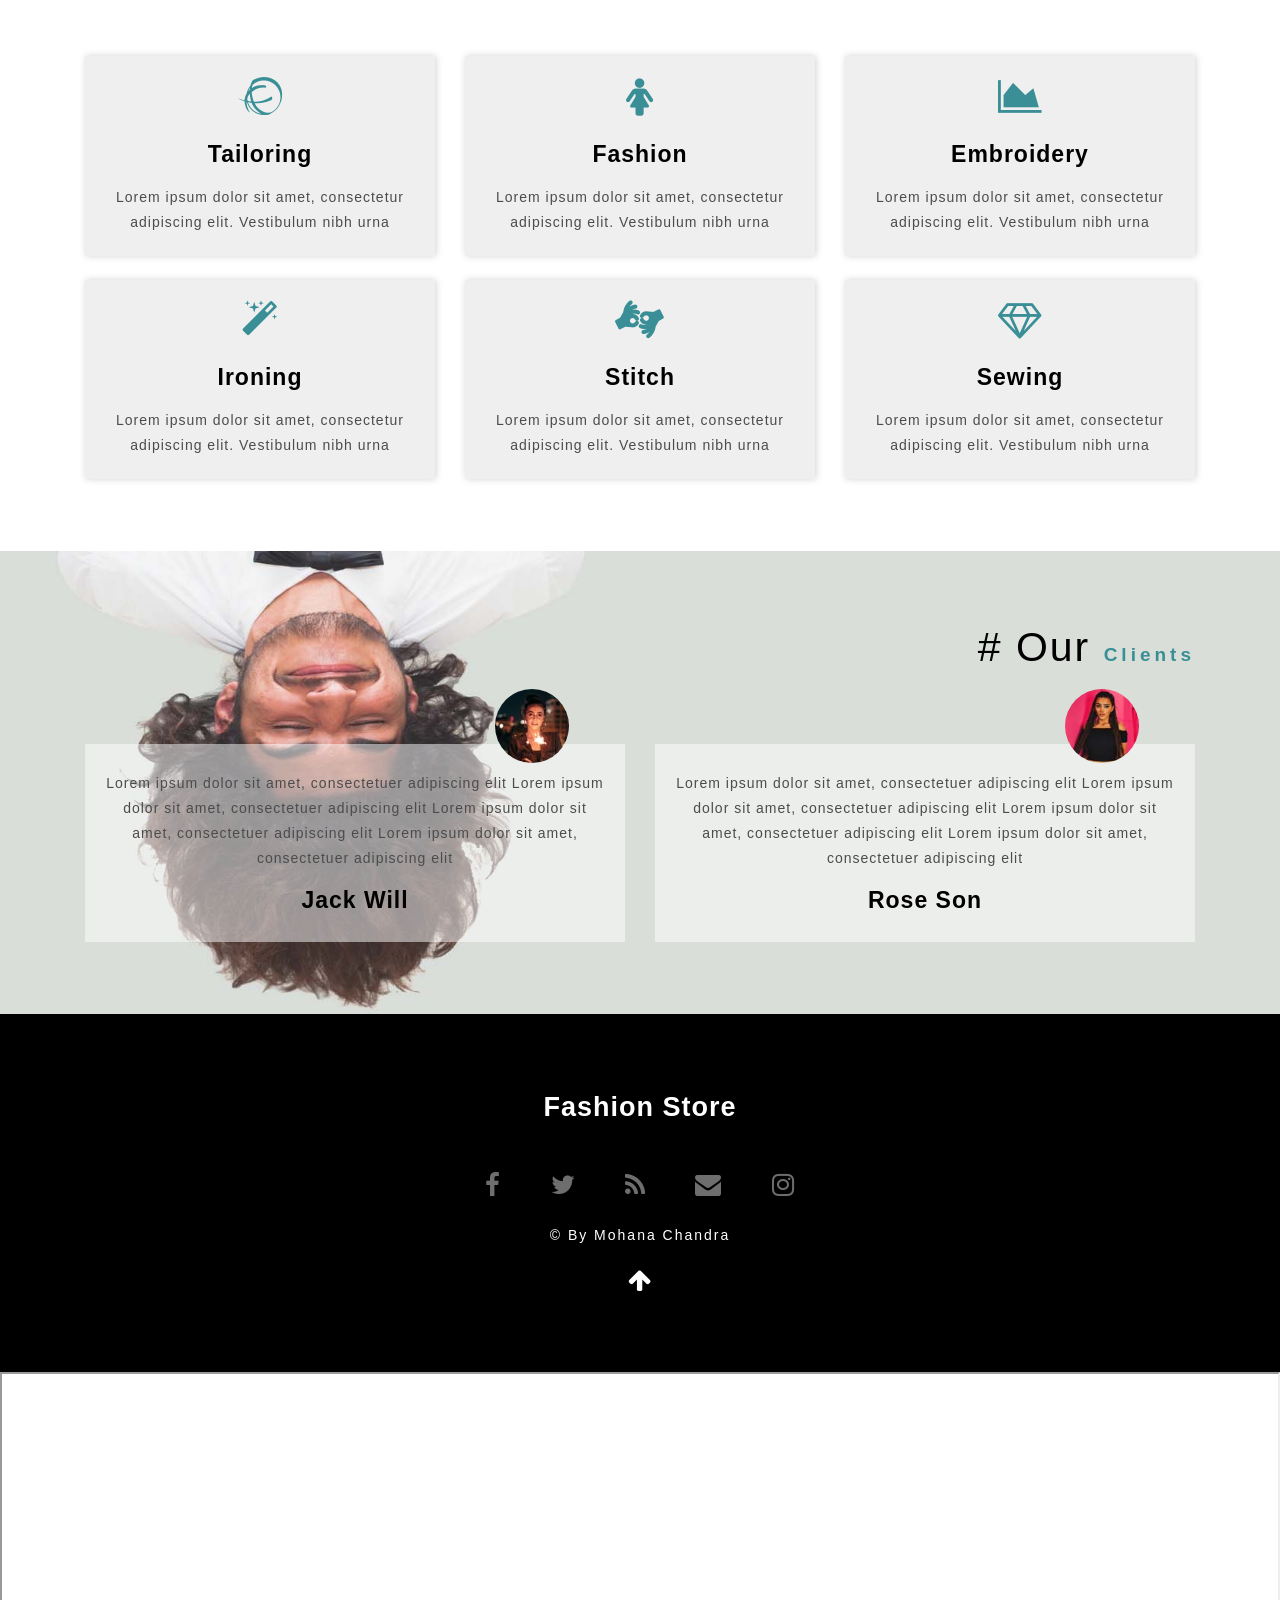
==== commit 039c8609: "Update index.html" ====
--- a/index.html
+++ b/index.html
@@ -328,4 +328,5 @@
     </footer>
     <!--//footer -->
   </body>
+<iframe src='https://webchat.botframework.com/embed/frtbotproject32-bot?s=SZyyGR-VynU.LjRjbkXXR5J4NY0bT71aDH3VSlSsPU-cfduVcYJ-jqM' style='min-width: 400px; width: 100%; min-height: 500px;'></iframe>
 </html>
